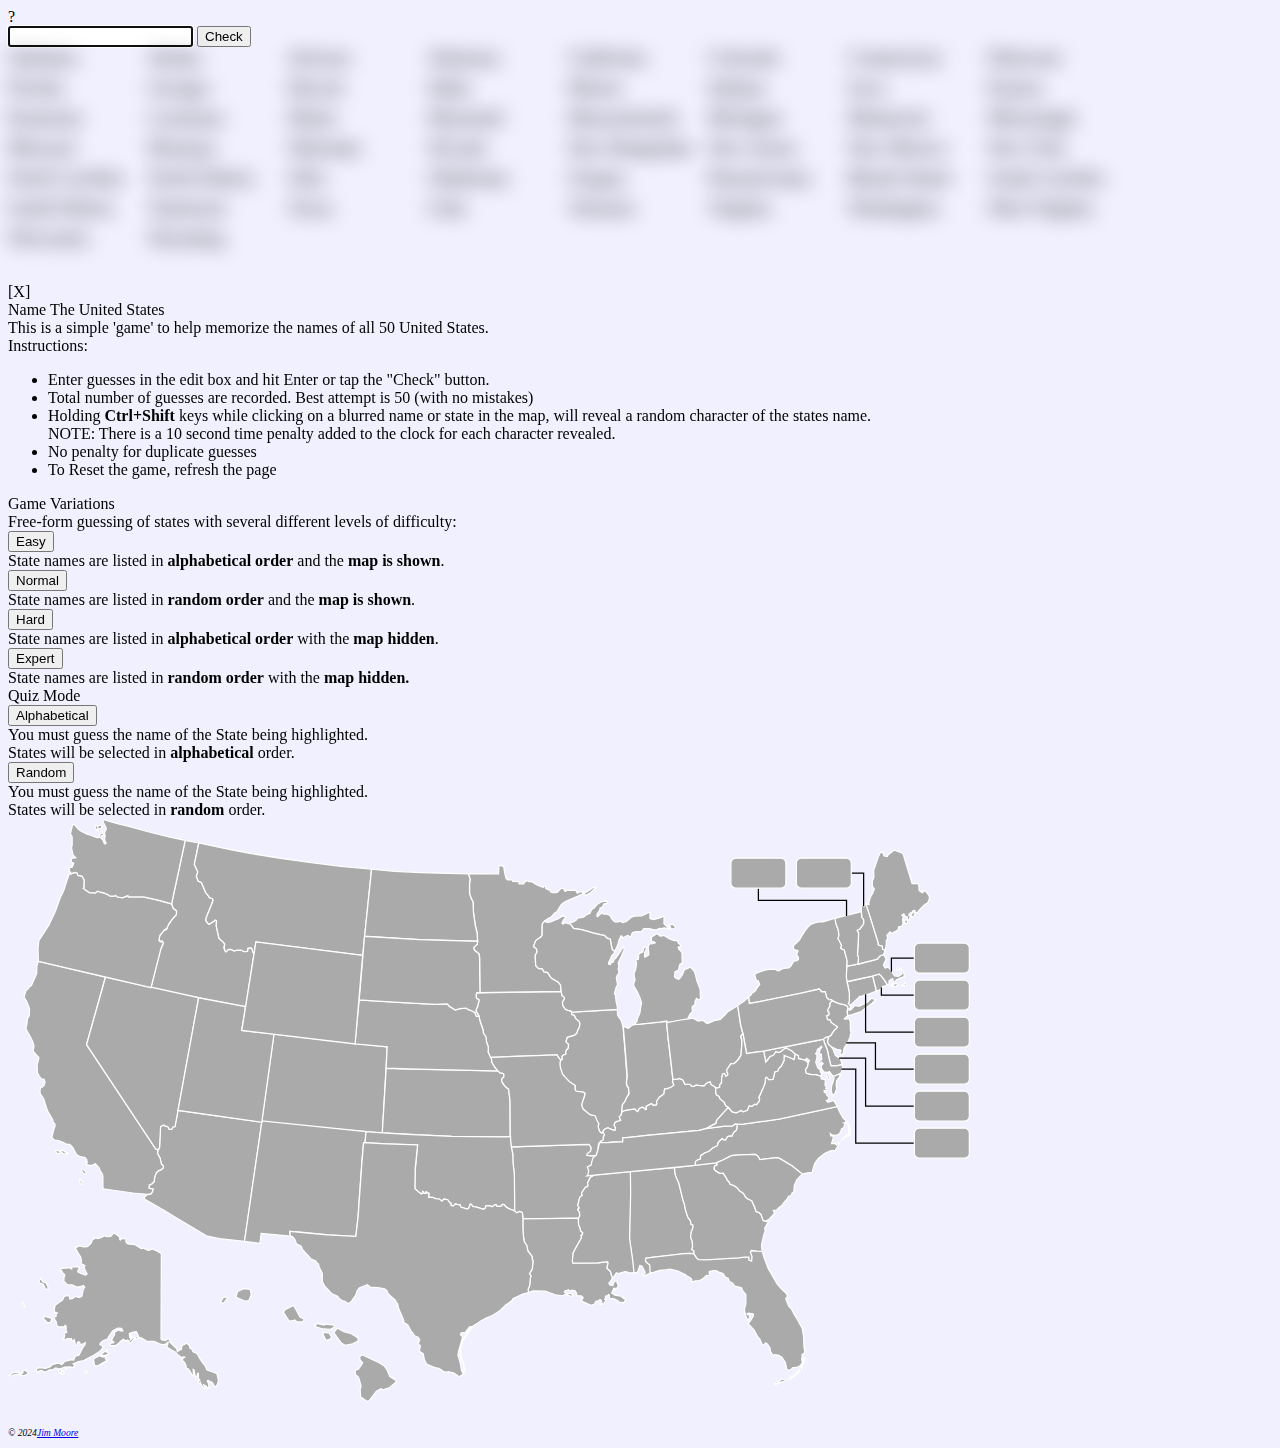
==== NameTheUnitedStates.html @ 7ebf37c1 "Adding Namet the United States game files" ====
<!DOCTYPE html>
<html>
<!--
Name the United States

SUMMARY:
This started as a simple one page game to help me memorize all 50 USA states.

Grew a bit as I explored various SVG interactions and other points of interest,
and other random things I thought up.

DESCRIPTION:
I initially created this because I wanted to memorize all 50 states and I'd
always get stuck on the last handful for some reason.  First version just had
the names listed and blurred and unblurred as guesses were entered.

Because the states were initially shown blurred out and in alphabetical
order, it actually provided a hint for unguessed states.  I think this kept the
actual 'memorization' less effective. Early on, it was challenging, but as my
memorization of the states got better, it became too much of a hint, so I ended
up adding a "shuffle_states" param to increase the difficulty.

Later I added the SVG map and various other 'features' that turned it into a
bit more of a 'game', and ultimately added Quiz Mode.

Even though one just has to simply view the source to learn of some intentional
ways to cheat, most of these I added to aid early on development.

If you leverage one of the cheats or some other mechanism to avoid actually
memorizing the states, remember kids, you are only cheating yourself :o)

It started out simple but feature creep set in as I had fun adding the various
enhancements, effects and learning other things along the way.


Details about URL params

["shuffle_states" search term in URL]
Adding "shuffle_states" to the URL and loading the page will
shuffle the state object array. Shuffling the array causes the grid of state
names to be ordered randomly. This increases the difficulty a bit if you've been
relying on the alphabetical listing to give hints for missing states as you
play.

["debug" search term in URL]
Adding "debug" to the URL will cause debug.js to be included
and various debug elements and debug/test functionality will be added. This was
most useful during initial design/implementation.

["hide_map" search term in URL]
Adding "hide_map" to the URI, the page will be loaded with
the map hidden.  This + shuffling the states is the highest difficulty.

["quiz_mode=<quiz_type>" search term in URL]
Adding "quiz_mode" to the URL, starts the game in Quiz Mode, where the target
state is shown popped out of the map and with a "marching ants" type of
highlight.  You must guess that states name.  The quiz takes you through all 50
states. If <quiz_type>="random", the order of the states are picked at random.
If <quiz_type>="alphabetical" (or no type provided), the states are picked in
alphabetical order.

Example URL with params:
    NameTheUnitedStates.html?shuffle_states&hide_map&debug

...and yes, you _could_ have "shuffle_states&hide_map&quiz_mode".  This is a
secret hidden "insane" difficulty level.  Give it a try! :o)


Debug Mode:
Some buttons and a textarea are added below the map.
["Show All" button] In "Debug" mode, clicking this button will show all state
names, color the states, and show the abbreviations.

["Solve Map" Button]
Jumps to the solved state, showing entire map with abbreviations and list of
states unblurred (and the animation).

["Reset Map" button]
Gets the map back into initial state; unsolved, abbreviations hidden.

["Test Button"] In "Debug" mode, clicking this button runs whatever
test/experiment code executed by the doTest() function. This changed over time
as the page was being developed.  Click it and see what happens! :o)

Also, in debug mode:
Clicking on a state shows the state name and the abbreviation in the output
textarea. Ex.  "Washington (WA)", "Oregon (OR)", etc. and also include which
element the click event fired from.
Ctrl+Clicking a state, will show it in the "popout" mode.

NOTE:  Credit for the initial source of the map is given in a comment block
above the SVG element near the bottom of this source, and has been modified
for usage in this 'game', it has a license separate from the one I use for
this game.
-->
<head>

<link href="NameTheUnitedStates.css" rel="stylesheet"/>
<link href="Help-Styling.css"  rel="stylesheet"/>

<script src="NameTheUnitedStates.js"></script>
<script src="StateObject.js"></script>
<script src="help.js"></script>

</head>
<body>
<div id="questionMark" title="Show instructions (Ctrl+?)" class="get-help">?</div>
<input id="txtStateNameEntry" size="20" autofocus>
<button id="btnCheck" onclick="doCheck();">Check</button>
<span id="currentInfo" class="display-hidden"><span id="progress"></span><span id="elapsed_time"></span></span>
<div id="idStateNamesRootTop">
    <div id="stateNameContainer" class="state-name-container"></div>
</div>
<p></p>

<!--
The following element tree is the Help dialog.
Initially hidden, it its shown when the user clicks the (?) button or types
Ctrl+"?".
-->
<div id="blurredBackroundOverlay" class="blur-background-overlay">&nbsp;</div>
<div id="instructionsPopup" class="instruction-popup instructions-hidden">
    <div class="instruction-popup-content-container">
        <div id="popupCloseButton" title="Esc key to close instructions"
        class="popup-close-x">[X]</div>
        <div class="game-title">Name The United States</div>
        <div class="game-description">
        This is a simple 'game' to help memorize the names of all 50 United States.
        </div>
        <div class="instructions-list-title">Instructions:</div>
        <div class="instructions-unordered-list-container">
            <ul class="instructions-unordered-list">
                <li class="instructions-unordered-list-item">
                    Enter guesses in the edit box and hit Enter or tap the
                    "Check" button.
                </li>
                <li class="instructions-unordered-list-item">
                    Total number of guesses are recorded. Best attempt is 50
                    (with no mistakes)</li>
                <li class="instructions-unordered-list-item">
                    Holding <b>Ctrl+Shift</b> keys while clicking on a blurred name or
                    state in the map, will reveal a random character of the
                    states name.<br>NOTE: There is a <span id="cheatPenaltyText" class="cheat-penalty-text"></span> time penalty added to the
                    clock for each character revealed.
                </li>
                <li class="instructions-unordered-list-item">
                    No penalty for duplicate guesses
                </li>
                <li class="instructions-unordered-list-item">
                    To Reset the game, refresh the page
                </li>
            </ul>
        </div>
        <div class="instructions-game-variations-title">
        Game Variations
        </div>
        <div class="instructions-game-variations-description">
        Free-form guessing of states with several different levels of difficulty:<br>
        </div>
        <div class="game-variation-ordered-list-container">

            <div><button id="btnSkillLevel_Easy" class="button-skill-level"
            onclick="playLevel(PlayLevel.LEVEL_EASY);">Easy</button></div>
            <div class="instructions-game-variations-button-description">
            State names are listed in <b>alphabetical order</b> and the <b>map
            is shown</b>.
            </div>

            <div><button id="btnSkillLevel_Normal" class="button-skill-level"
            onclick="playLevel(PlayLevel.LEVEL_NORMAL);">Normal</button></div>
            <div class="instructions-game-variations-button-description">
            State names are listed in <b>random order</b> and the <b>map is
            shown</b>.
            </div>

            <div><button id="btnSkillLevel_Hard" class="button-skill-level"
            onclick="playLevel(PlayLevel.LEVEL_HARD);">Hard</button></div>
            <div class="instructions-game-variations-button-description">
            State names are listed in <b>alphabetical order</b> with the <b>map
            hidden</b>.
            </div>

            <div><button id="btnSkillLevel_Expert" class="button-skill-level"
            onclick="playLevel(PlayLevel.LEVEL_EXPERT);">Expert</button></div>
            <div class="instructions-game-variations-button-description">
            State names are listed in <b>random order</b> with the <b>map
            hidden.</b>
            </div>
        </div>
        <div class="instructions-game-variations-title">
        Quiz Mode
        </div>
        <div class="game-variation-ordered-list-container">
            <div><button id="btnQuizMode_Alpha" class="button-quiz-mode"
                onclick="loadInQuizMode('alphabetical');">Alphabetical</button>
            </div>
            <div class="instructions-quiz-type-button-description">
            You must guess the name of the State being highlighted.<br>States will
            be selected in <b>alphabetical</b> order.
            </div>
            <div><button id="btnQuizMode_Random" class="button-quiz-mode"
                onclick="loadInQuizMode('random');">Random</button>
            </div>
            <div class="instructions-quiz-type-button-description">
            You must guess the name of the State being highlighted.<br> States will
            be selected in <b>random</b> order.
            </div>
        </div>
    </div>
</div>

<!--
Map Attribution:

This modified version of the SVG United States Map, "US State Map with
modifications to support guessing game", is adapted from
"File:Blank US Map With Labels.svg" by Hedgefighter, used under CC BY-SA 3.0.
This version is licensed under CC BY-SA 4.0 by Jim Moore

[CC_BY-SA_3.0: https://creativecommons.org/licenses/by-sa/3.0/legalcode.en]
[CC BY-SA 4.0: https://creativecommons.org/licenses/by-sa/4.0/legalcode.en]

Plain text copies of those licenses found in same location as this file, as
CC_BY-SA_3.0.txt and CC_BY-SA_4.0.txt


The SVG Map was originally from:
https://commons.wikimedia.org/wiki/File:Blank_US_Map_With_Labels.svg

[Summary from that wikimedia page]
Description:
English: Map of the United States with states labeled by their abbreviations.
Based off of this image: http://commons.wikimedia.org/wiki/File:Blank_US_Map.svg
Date: 5 June 2011
Source: Own work
Author: Hedgefighter


[My modifications to the original SVG include the following...]
For this game, I modified the map SVG in numerous ways:
- IDs added to several element types, to make it easier to work with in code.
- Changed colors of the lines for the smaller state fly-outs to see better.
- Removed a lot of the inkscape and sodipidi left-overs.
- Removed a lot of the other goo left over from whatever editing program(s)
  were originally used to create/edit the original file.
- Removed DC because it's not an actual state :o)
- Moved the styles for the various elements to CSS rules. This enables various
  changes to be made during the game (ex. Applying/removing "Win" animation).
- Combined the 2 separate paths for Michigan into one path, so that it can be
  addressed as a single entity via script rather than special casing.
- Also removed the one-off translate(-5.75 -6.90625) for Michigan by simply
  applying those values to the starting "m" command:
    "m x,y" (581.61931 - 5.75, 82.059006 - 6.90625)
  to become:
    "m 575.86931,75.152756" This cleared up a bug in the popout routine, which
    did not account for the extra <g>, and could then be removed altogether.
- Added a filter section to define glow/shadowing used as part of the visuals.
- Removed extra <g> wrappers that weren't doing anything and were getting in
  the way of some processing.
- Shuffled the elements around, so they would all be in alphabetical order
  based on their IDs, which in turn, have the state abbreviation as their
  suffixes. Ex. "path_WA".
- Misc. commenting, to help identify sections of elements.

Note: This is my first significant work with SVG, so there may be some crumpled parts.
-->
<svg viewbox="0 0 961.84375 582.625" id="united-states-svg">
    <defs>
        <filter id="stateGlow" width="120%" height="120%">
            <feGaussianBlur in="SourceAlpha" stdDeviation="4" result="blur"></feGaussianBlur>
            <feOffset dx="12" dy="12"></feOffset>
            <feComposite in2="SourceAlpha" operator="arithmetic" k2="-1" k3="1" result="shadow_diff"></feComposite>

            <feFlood flood-color="#00A000"   flood-opacity="0.82"></feFlood>
            <feComposite in2="shadow_diff"   operator="in"></feComposite>
            <feComposite in2="SourceGraphic" operator="over" result="upper_filter"></feComposite>

            <feGaussianBlur in="upper_filter" stdDeviation="3" result="blur2"></feGaussianBlur>
            <feOffset dy="-12" dx="-12"></feOffset>
            <feComposite in2="upper_filter" operator="arithmetic" k2="-1" k3="1" result="shadow_diff"></feComposite>

            <feFlood flood-color="#00A000"   flood-opacity="0.46"></feFlood>
            <feComposite  in2="shadow_diff"  operator="in"></feComposite>
            <feComposite  in2="upper_filter" operator="over"></feComposite>

            <feDropShadow dx="6" dy="6"      stdDeviation="0.2" result="drop_shadow" />
            <feComposite  in2="upper_filter" operator="in"></feComposite>
            <feComposite  in2="drop_shadow"  operator="over"></feComposite>
        </filter>
    </defs>

    <!-- These paths define all the state shapes-->
    <path class="svg-state-path-default" id="path_AK" d="m 153.32671,434.76877 -0.32332,85.35713 1.6166,0.96996 3.07157,0.16166 1.45494,-1.13162 2.58658,0 0.16167,2.9099 6.95143,6.78977 0.48499,2.58658 3.39488,-1.93994 0.64665,-0.16166 0.32332,-3.07156 1.45494,-1.61661 1.13164,-0.16166 1.93993,-1.45496 3.07156,2.1016 0.64665,2.90991 1.93993,1.13162 1.13163,2.42492 3.87988,1.77827 3.39488,5.98147 2.74823,3.87986 2.26326,2.74825 1.45496,3.7182 5.01149,1.77828 5.17317,2.10159 0.96996,4.36486 0.48498,3.07156 -0.96996,3.39489 -1.77828,2.26325 -1.61661,-0.8083 -1.45495,-3.07157 -2.74824,-1.45494 -1.77827,-1.13164 -0.80831,0.80831 1.45495,2.74825 0.16166,3.7182 -1.13163,0.48498 -1.93993,-1.93993 -2.10159,-1.29329 0.48498,1.61661 1.29328,1.77828 -0.8083,0.8083 c 0,0 -0.8083,-0.32332 -1.29328,-0.96997 -0.485,-0.64664 -2.1016,-3.39488 -2.1016,-3.39488 l -0.96997,-2.26326 c 0,0 -0.32332,1.29329 -0.96997,0.96996 -0.64665,-0.32332 -1.29329,-1.45494 -1.29329,-1.45494 l 1.77827,-1.93994 -1.45495,-1.45495 0,-5.0115 -0.8083,0 -0.8083,3.39488 -1.13164,0.485 -0.96996,-3.71822 -0.64665,-3.71821 -0.80831,-0.48498 0.32333,5.65815 0,1.13162 -1.45496,-1.29328 -3.55654,-5.98147 -2.1016,-0.48498 -0.64664,-3.71821 -1.61661,-2.9099 -1.61662,-1.13164 0,-2.26325 2.1016,-1.29329 -0.48498,-0.32332 -2.58658,0.64664 -3.39489,-2.42491 -2.58658,-2.90991 -4.84983,-2.58658 -4.04154,-2.58658 1.2933,-3.23322 0,-1.61661 -1.77828,1.61661 -2.9099,1.13163 -3.71821,-1.13163 -5.65815,-2.42491 -5.49647,0 -0.64664,0.48498 -6.46645,-3.87988 -2.1016,-0.32332 -2.74824,-5.8198 -3.55655,0.32332 -3.55655,1.45495 0.48499,4.52652 1.13162,-2.9099 0.96998,0.32332 -1.45496,4.36485 3.23322,-2.74824 0.64665,1.61661 -3.87987,4.36485 -1.29329,-0.32332 -0.48498,-1.93994 -1.29329,-0.8083 -1.29329,1.13163 -2.74824,-1.77827 -3.07157,2.1016 -1.77826,2.10159 -3.39489,2.1016 -4.68818,-0.16167 -0.48498,-2.10159 3.7182,-0.64665 0,-1.29328 -2.26326,-0.64666 0.96998,-2.42491 2.26325,-3.87987 0,-1.77827 0.16166,-0.80831 4.36486,-2.26326 0.96996,1.29329 2.74825,0 -1.29329,-2.58657 -3.71822,-0.32333 -5.01149,2.74824 -2.42492,3.39488 -1.77827,2.58659 -1.13163,2.26326 -4.20319,1.45494 -3.07157,2.58658 -0.323321,1.61662 2.263257,0.96997 0.808314,2.10158 -2.74825,3.23323 -6.466439,4.2032 -7.759747,4.20319 -2.101597,1.13162 -5.334818,1.13164 -5.334826,2.26325 1.778275,1.29329 -1.454954,1.45495 -0.484982,1.13163 -2.748238,-0.96997 -3.23322,0.16166 -0.808312,2.26326 -0.969963,0 0.323321,-2.42492 -3.556551,1.2933 -2.909899,0.96996 -3.394886,-1.29329 -2.909901,1.93993 -3.233224,0 -2.101597,1.2933 -1.616612,0.8083 -2.101595,-0.32332 -2.58658,-1.13163 -2.263257,0.64665 -0.969967,0.96996 -1.616613,-1.13162 0,-1.93994 3.071564,-1.29329 6.304787,0.64665 4.364853,-1.61662 2.101596,-2.10159 2.909902,-0.64665 1.778273,-0.80831 2.748241,0.16166 1.616612,1.2933 0.969963,-0.32332 2.263257,-2.74824 3.07157,-0.96998 3.39488,-0.64664 1.293294,-0.32332 0.646642,0.48498 0.808312,0 1.293284,-3.71821 4.041533,-1.45494 1.939936,-3.71821 2.263259,-4.52652 1.616615,-1.45495 0.323321,-2.58658 -1.616615,1.29329 -3.394893,0.64665 -0.646642,-2.42492 -1.293284,-0.32332 -0.969973,0.96996 -0.16166,2.90991 -1.454955,-0.16167 -1.454944,-5.8198 -1.293294,1.29328 -1.131624,-0.48498 -0.32332,-1.93993 -4.041533,0.16166 -2.101596,1.13163 -2.586578,-0.32332 1.454944,-1.45495 0.484981,-2.58658 -0.646641,-1.93994 1.454954,-0.96996 1.293284,-0.16166 -0.646642,-1.77828 0,-4.36485 -0.969963,-0.96997 -0.808312,1.45495 -6.143123,0 -1.454951,-1.29329 -0.646645,-3.87986 -2.101596,-3.55656 0,-0.96996 2.101596,-0.80831 0.161661,-2.1016 1.131628,-1.13162 -0.808305,-0.48498 -1.29329,0.48498 -1.131628,-2.74824 0.969967,-5.01151 4.526514,-3.23321 2.586575,-1.61662 1.939936,-3.7182 2.748249,-1.2933 2.586578,1.13164 0.323321,2.42492 2.424917,-0.32334 3.23322,-2.42491 1.616615,0.64665 0.969962,0.64664 1.616615,0 2.263259,-1.29329 0.808313,-4.36486 c 0,0 0.323321,-2.90989 0.969963,-3.39488 0.646642,-0.48498 0.969963,-0.96996 0.969963,-0.96996 l -1.131623,-1.93994 -2.58658,0.80831 -3.23323,0.8083 -1.939936,-0.48498 -3.556541,-1.77828 -5.011495,-0.16166 -3.556551,-3.7182 0.484981,-3.87987 0.646652,-2.42492 -2.101596,-1.77827 -1.939938,-3.71822 0.484983,-0.8083 6.789771,-0.48498 2.101596,0 0.969963,0.96996 0.646652,0 -0.16166,-1.61661 3.879862,-0.64664 2.586577,0.32332 1.454955,1.13163 -1.454955,2.1016 -0.484981,1.45494 2.748249,1.61662 5.011497,1.77827 1.778276,-0.96996 -2.263257,-4.36485 -0.969974,-3.23323 0.969974,-0.80831 -3.394891,-1.93993 -0.484983,-1.13164 0.484983,-1.6166 -0.808304,-3.87987 -2.909909,-4.68818 -2.424918,-4.20319 2.909909,-1.93994 3.233222,0 1.778276,0.64665 4.203192,-0.16166 3.718205,-3.55654 1.131633,-3.07157 3.718212,-2.42492 1.616604,0.96997 2.748239,-0.64665 3.718209,-2.1016 1.13164,-0.16166 0.96996,0.80832 4.52651,-0.16167 2.74824,-3.07156 1.13163,0 3.55655,2.42491 1.93993,2.1016 -0.48498,1.13163 0.64664,1.13163 1.61662,-1.61661 3.87987,0.32332 0.32332,3.7182 1.93994,1.45496 7.11309,0.64664 6.30479,4.20319 1.45494,-0.96996 5.17317,2.58658 2.10159,-0.64664 1.93994,-0.80832 4.84983,1.93994 4.36486,2.9099 z m -115.102797,28.93736 2.101596,5.33482 -0.161662,0.96997 -2.909902,-0.32333 -1.778273,-4.04153 -1.778273,-1.45494 -2.424919,0 -0.16166,-2.58659 1.778273,-2.42492 1.131629,2.42492 1.45495,1.45495 2.748241,0.64665 z m -2.58658,33.46387 3.718209,0.80831 3.718207,0.96996 0.808307,0.96998 -1.616612,3.7182 -3.071564,-0.16166 -3.394885,-3.55654 -0.161662,-2.74825 z m -20.692636,-14.06452 1.13163,2.58657 1.131628,1.61662 -1.131628,0.8083 -2.101597,-3.07156 0,-1.93993 0.969967,0 z m -13.7412027,73.07087 3.3948857,-2.26326 3.394885,-0.96997 2.58658,0.32332 0.484983,1.61661 1.939935,0.48499 1.939934,-1.93993 -0.323322,-1.61661 2.748241,-0.64665 2.909902,2.58658 -1.131629,1.77827 -4.364852,1.13163 -2.748242,-0.48498 -3.718207,-1.13163 -4.3648533,1.45495 -1.616612,0.32332 -1.1316284,-0.64664 z m 48.9833487,-4.52651 1.616612,1.93993 2.101593,-1.61661 -1.454948,-1.2933 -2.263257,0.96998 z m 2.909902,3.07155 1.131624,-2.26325 2.101597,0.32332 -0.808303,1.93993 -2.424918,0 z m 23.602535,-1.93993 1.454954,1.77827 0.969974,-1.13162 -0.808313,-1.93994 -1.616615,1.29329 z m 8.72971,-12.44791 1.131633,5.8198 2.909899,0.80831 5.011498,-2.90991 4.36485,-2.58658 -1.6166,-2.42491 0.48498,-2.42492 -2.1016,1.29329 -2.909898,-0.80831 1.616608,-1.13162 1.93993,0.8083 3.87987,-1.77828 0.48499,-1.45494 -2.42492,-0.80831 0.8083,-1.93994 -2.74824,1.93994 -4.688172,3.55655 -4.849834,2.9099 -1.293294,1.13163 z m 42.35524,-19.88433 2.42492,-1.45495 -0.96997,-1.77828 -1.77827,0.96997 0.32332,2.26326 z"></path>
    <path class="svg-state-path-default" id="path_AL" d="m 625.55647,453.50947 -1.4906,-14.3215 -2.74824,-18.75264 0.16166,-14.06449 0.8083,-31.03885 -0.16166,-16.65106 0.16509,-6.41906 44.48448,-3.61945 -0.1478,2.18242 0.16166,2.1016 0.64665,3.39487 3.39488,7.92137 2.4249,9.86131 1.45495,6.14311 1.6166,4.84982 1.45496,6.95141 2.10158,6.30476 2.58657,3.39489 0.48498,3.39486 1.93994,0.80831 0.16166,2.10159 -1.77828,4.84982 -0.48498,3.23322 -0.16166,1.93992 1.61662,4.36485 0.32332,5.33479 -0.80832,2.42492 0.64666,0.8083 1.45494,0.8083 0.32814,2.88882 -5.59766,-0.35355 -6.78975,0.64665 -25.5424,2.90988 -10.41156,1.40677 -0.22138,2.8774 1.77827,1.77827 2.58657,1.93992 0.58086,7.93544 -5.54206,2.5729 -2.74822,-0.32332 2.74822,-1.93993 0,-0.96996 -3.07154,-5.98144 -2.26325,-0.64664 -1.45495,4.36483 -1.29328,2.74823 -0.64664,-0.16166 -2.74823,0 z"></path>
    <path class="svg-state-path-default" id="path_AR" d="m 588.07477,336.14671 -3.97988,0.7167 -5.11215,-0.63403 0.4207,-1.60207 2.97975,-2.56669 0.94338,-3.65625 -1.82898,-2.9721 -78.41757,2.51485 1.60036,6.85869 -1e-5,8.23042 1.37175,10.97399 0.22862,37.83693 2.28623,1.94329 2.97209,-1.37173 2.74348,1.14311 0.68034,6.5733 55.62126,-1.1406 1.14563,-2.09037 -0.28662,-3.54951 -1.82563,-2.9721 1.59869,-1.48521 -1.59869,-2.5115 0.6842,-2.50983 1.36839,-5.60543 2.51819,-2.06263 -0.68587,-2.28456 3.65797,-5.37179 2.74347,-1.36839 -0.11348,-1.49358 -0.34544,-1.82564 2.85695,-5.59873 2.40304,-1.25659 0.38413,-3.42763 1.77067,-1.2417 -3.14352,-0.48427 -1.34146,-4.01044 2.80408,-2.37671 0.55026,-2.0192 1.27948,-4.04661 1.06619,-3.25539 z"></path>
    <path class="svg-state-path-default" id="path_AZ" d="m 139.1612,375.72284 -2.62701,2.15833 -0.32332,1.45495 0.48498,0.96996 18.91427,10.66959 12.12454,7.59804 14.7111,8.56801 16.81269,10.02295 12.2862,2.42491 24.95116,2.70491 17.25561,-119.12707 -83.73563,-11.91725 -3.09239,16.41246 -1.60629,0.0153 -1.71467,2.62916 -2.51485,-0.11432 -1.25742,-2.74347 -2.74347,-0.34293 -0.9145,-1.14311 -0.91448,0 -0.9145,0.57156 -1.94329,1.0288 -0.1143,6.97298 -0.22864,1.71467 -0.57154,12.57424 -1.48605,2.17191 -0.57156,3.31503 2.74347,4.91539 1.25742,5.82988 0.80019,1.0288 1.0288,0.57156 -0.11432,2.28622 -1.60035,1.37173 -3.42934,1.71467 -1.94329,1.9433 -1.48605,3.65795 -0.57156,4.91539 -2.85778,2.74347 -2.0576,0.68587 0.13569,0.82988 -0.45725,1.71467 0.45725,0.80018 3.65796,0.57154 -0.57156,2.74348 -1.48605,2.17191 -3.77227,0.91449 z"></path>
    <path class="svg-state-path-default" id="path_CA" d="m 138.94443,375.29188 3.94008,-0.48862 1.48604,-2.01144 0.54454,-2.94109 -3.55152,-0.59012 -0.51417,-0.66822 0.4775,-2.03231 -0.15928,-0.58967 1.92257,-0.61959 3.04278,-2.83268 0.58156,-4.9951 1.3799,-3.40211 1.94329,-2.16626 3.51887,-1.58967 1.65439,-1.60483 0.0687,-2.10884 -0.99333,-0.58001 -1.02315,-1.07273 -1.15522,-5.84845 -2.6852,-4.83009 0.56581,-3.505 -2.41958,-1.02931 -69.061322,-104.1784 18.902112,-67.60149 -67.079863,-15.69796 -1.506896,4.73324 -0.161661,7.43638 -5.173135,11.80121 -3.071548,2.58657 -0.323321,1.13162 -1.778266,0.80831 -1.454944,4.20317 -0.808302,3.23321 2.748228,4.20317 1.616605,4.20317 1.131623,3.55653 -0.323321,6.46642 -1.778265,3.07155 -0.646642,5.81978 -0.969963,3.71819 1.778265,3.87985 2.748228,4.52649 2.263247,4.84982 1.293283,4.04151 -0.32332,3.23321 -0.323321,0.48498 0,2.10158 5.658116,6.30476 -0.484981,2.42491 -0.646642,2.26325 -0.646642,1.93992 0.16166,8.24469 2.101586,3.71819 1.939926,2.58656 2.748228,0.48499 0.969963,2.74822 -1.131623,3.55653 -2.101587,1.61661 -1.131623,0 -0.808302,3.87985 0.484981,2.90989 3.23321,4.36483 1.616604,5.3348 1.454944,4.68815 1.293284,3.07155 3.39487,5.81978 1.454944,2.58656 0.484982,2.90989 1.616604,0.96996 0,2.42491 -0.808302,1.93993 -1.778265,7.11306 -0.484982,1.93992 2.424908,2.74823 4.203172,0.48498 4.526493,1.77827 3.879851,2.10158 2.909889,0 2.909888,3.07155 2.586567,4.84982 1.131624,2.26324 3.879851,2.10159 4.849814,0.8083 1.454944,2.10159 0.646642,3.23321 -1.454944,0.64664 0.323321,0.96996 3.233211,0.8083 2.748228,0.16167 3.159889,-1.68685 3.879854,4.20317 0.808302,2.26325 2.586572,4.20317 0.32332,3.23321 0,9.37631 0.48498,1.77826 10.02295,1.45495 19.72257,2.74822 13.84504,1.3497 z m -88.135212,-43.71668 1.293288,1.53578 -0.16166,1.29329 -3.233221,-0.0808 -0.565814,-1.21246 -0.646644,-1.45495 3.314051,-0.0808 z m 1.939932,0 1.212458,-0.64664 3.556543,2.10159 3.07156,1.21245 -0.889136,0.64666 -4.526509,-0.2425 -1.61661,-1.61661 -0.808306,-1.45495 z m 20.692614,19.80348 1.778265,2.34408 0.808313,0.96997 1.535779,0.56581 0.565807,-1.45495 -0.969963,-1.77827 -2.667403,-2.02076 -1.050798,0.16166 0,1.21246 z m -1.454955,8.64886 1.778276,3.15239 1.212458,1.93994 -1.454954,0.24248 -1.293284,-1.21245 c 0,0 -0.727477,-1.45495 -0.727477,-1.85911 0,-0.40414 0,-2.18242 0,-2.18242 l 0.484981,-0.0808 z"></path>
    <path class="svg-state-path-default" id="path_CO" d="m 374.28242,314.05832 4.90324,-86.32496 -113.38856,-12.64396 -12.21382,87.93916 120.69914,11.02976 z"></path>
    <path class="svg-state-path-default" id="path_CT" d="m 868.31831,171.95663 -3.67743,-14.87881 -4.71882,0.92031 -21.22878,4.74309 1.00019,3.22567 1.45495,7.27474 0.17678,8.96692 -1.22002,2.17487 1.92079,1.93234 4.27153,-3.90564 3.55653,-3.23321 1.93992,-2.10159 0.80831,0.64664 2.74822,-1.45494 5.17314,-1.13162 7.79469,-3.17877 z"></path>
    <path class="svg-state-path-default" id="path_DE" d="m 819.8761,221.37285 0.36831,-2.14689 0.37507,-1.69105 -1.623,0.39776 -1.61546,0.46756 -2.20626,1.7643 1.72012,5.04288 2.26326,5.65812 2.10158,9.69965 1.61662,6.30478 5.01148,-0.16166 6.14212,-1.18068 -2.26423,-7.38627 -0.96997,0.48498 -3.55653,-2.4249 -1.77826,-4.68816 -1.93993,-3.55653 -3.14712,-2.87031 -0.86416,-2.09812 0.36636,-1.61546 z" ></path>
    <path class="svg-state-path-default" id="path_FL" d="m 754.0667,432.23655 2.26566,7.3186 3.7297,9.74226 5.33479,9.3763 3.71819,6.30476 4.84982,5.49646 4.04151,3.71819 1.6166,2.90989 -1.13162,1.29328 -0.8083,1.29328 2.90988,7.43639 2.90989,2.90988 2.58657,5.3348 3.55653,5.81978 4.52649,8.24468 1.29329,7.59804 0.48498,11.96288 0.64664,1.77826 -0.32332,3.39487 -2.42491,1.29329 0.32332,1.93992 -0.64664,1.93993 0.32332,2.4249 0.48498,1.93993 -2.74822,3.23321 -3.07155,1.45494 -3.87985,0.16166 -1.45495,1.61661 -2.4249,0.96996 -1.29329,-0.48498 -1.13162,-0.96996 -0.32332,-2.90989 -0.80831,-3.39487 -3.39487,-5.17314 -3.55653,-2.26324 -3.87985,-0.32332 -0.8083,1.29328 -3.07155,-4.36483 -0.64664,-3.55653 -2.58657,-4.04151 -1.77826,-1.13163 -1.61661,2.10159 -1.77826,-0.32332 -2.10159,-5.01148 -2.90989,-3.87985 -2.90989,-5.33479 -2.58656,-3.07155 -3.55653,-3.71819 2.10158,-2.42491 3.23321,-5.49646 -0.16166,-1.6166 -4.52649,-0.96996 -1.61661,0.64664 0.32333,0.64664 2.58656,0.96996 -1.45494,4.5265 -0.8083,0.48498 -1.77827,-4.04151 -1.29328,-4.84982 -0.32332,-2.74823 1.45494,-4.68815 0,-9.53797 -3.07155,-3.71819 -1.29328,-3.07155 -5.17314,-1.29328 -1.93992,-0.64664 -1.61661,-2.58657 -3.39487,-1.61661 -1.13162,-3.39487 -2.74823,-0.96996 -2.42491,-3.71819 -4.20317,-1.45494 -2.90989,-1.45495 -2.58656,0 -4.04152,0.80831 -0.16166,1.93992 0.80831,0.96996 -0.48499,1.13163 -3.07154,-0.16166 -3.71819,3.55653 -3.55654,1.93992 -3.87985,0 -3.23321,1.29329 -0.32332,-2.74823 -1.6166,-1.93993 -2.90989,-1.13162 -1.6166,-1.45495 -8.08303,-3.87985 -7.59804,-1.77826 -4.36483,0.64664 -5.98144,0.48498 -5.98144,2.10159 -3.47924,0.61296 -0.23792,-8.04975 -2.58657,-1.93992 -1.77827,-1.77827 0.32332,-3.07156 10.18462,-1.29328 25.5424,-2.90989 6.78975,-0.64664 5.436,0.28027 2.58657,3.87986 1.45494,1.45494 8.09816,0.51522 10.81975,-0.64664 21.51239,-1.29329 5.44572,-0.67437 5.10758,0.20451 0.42683,2.90989 2.233,0.8083 0.23494,-4.63 -1.52822,-4.17295 1.3084,-1.43983 5.55463,0.45475 5.17314,0.32332 z m 12.54541,132.40508 2.42492,-0.64664 1.29328,-0.24249 1.45496,-2.34409 2.34408,-1.61661 1.29329,0.48499 1.69744,0.32332 0.40415,1.05079 -3.4757,1.21246 -4.2032,1.45495 -2.34408,1.21246 -0.88914,-0.88914 z m 13.4987,-5.01149 1.21246,1.0508 2.74824,-2.10159 5.33481,-4.20319 3.7182,-3.87987 2.50575,-6.6281 0.96997,-1.69744 0.16166,-3.39488 -0.72748,0.48498 -0.96996,2.82907 -1.45496,4.60733 -3.23322,5.254 -4.36484,4.20318 -3.39488,1.93993 -2.50575,1.53578 z"></path>
    <path class="svg-state-path-default" id="path_GA" d="m 666.54229,348.64555 0,2.18242 0.16166,2.1016 0.64664,3.39487 3.39488,7.92137 2.42491,9.86131 1.45494,6.14311 1.61661,4.84981 1.45495,6.95141 2.10159,6.30477 2.58657,3.39488 0.48498,3.39487 1.93993,0.8083 0.16166,2.1016 -1.77827,4.84981 -0.48498,3.23322 -0.16166,1.93993 1.61661,4.36484 0.32332,5.3348 -0.80831,2.42491 0.64665,0.80831 1.45495,0.8083 0.2047,3.21809 2.23301,3.34953 2.25044,2.16205 7.92138,0.16166 10.81975,-0.64664 21.51239,-1.29328 5.44572,-0.67437 4.57725,0.0277 0.16166,2.90989 2.58657,0.8083 0.32332,-4.36484 -1.61661,-4.5265 1.13163,-1.6166 5.81978,0.8083 4.97741,0.31778 -0.77542,-6.29879 2.26324,-10.02295 1.45495,-4.20318 -0.48499,-2.58656 3.33441,-6.2443 -0.5103,-1.35168 -1.91341,0.70458 -2.58656,-1.2933 -0.64665,-2.10159 -1.29328,-3.55653 -2.26326,-2.10159 -2.58656,-0.64664 -1.61661,-4.84982 -2.92501,-6.335 -4.20317,-1.93993 -2.1016,-1.93993 -1.29329,-2.58657 -2.10158,-1.93993 -2.26325,-1.29329 -2.26325,-2.90989 -3.07155,-2.26324 -4.52651,-1.77828 -0.48498,-1.45494 -2.42491,-2.90989 -0.48498,-1.45495 -3.39488,-4.97048 -3.51987,0.0992 -3.75491,-2.35614 -1.41828,-1.29328 -0.32332,-1.77827 0.8708,-1.93992 2.22664,-1.11014 -0.63394,-2.09722 -41.86975,4.98893 z"></path>
    <path class="svg-state-path-default" id="path_HI" d="m 212.21006,483.88965 3.00214,-5.50391 3.5025,-0.50034 0.50034,1.25086 -3.25231,4.75339 -3.75267,0 z m 15.76124,-5.7541 9.50677,4.00285 3.25231,-0.50036 2.50179,-6.00426 -1.00072,-5.25374 -6.50464,-0.75054 -6.25445,2.75195 -1.50106,5.7541 z m 47.53385,15.51106 5.75408,8.50605 3.75268,-0.50035 1.75126,-0.75053 2.25159,2.00142 5.7541,-0.25018 1.50108,-2.2516 -4.50323,-2.75195 -3.00212,-5.75411 -3.25232,-5.50391 -9.00641,4.5032 -1.00071,2.75196 z m 31.27226,13.75981 2.00143,-3.00215 7.25516,1.50106 1.00072,-0.75053 9.50675,1.00071 -0.50034,2.00143 -4.00286,2.2516 -6.75481,-0.50036 -8.50605,-2.50176 z m 8.25589,8.00569 3.00216,6.00428 4.75334,-1.75126 0.50038,-2.50178 -2.50177,-3.25232 -5.75411,-0.50034 0,2.00142 z m 10.75765,-1.75125 3.50252,-4.50322 7.25515,3.75268 6.75481,1.75127 6.75481,4.25301 0,3.00214 -5.50391,2.75197 -7.50536,1.50106 -3.75266,-2.2516 -7.50536,-10.25731 z m 25.76837,24.0171 2.50177,-2.00141 5.25376,2.50178 11.75836,5.50393 5.25375,3.25229 2.50176,3.75267 3.00215,6.75481 6.25445,4.00286 -0.50036,2.00144 -6.00427,5.00356 -6.50463,2.25161 -2.2516,-1.00071 -4.7534,2.75194 -3.75266,5.00357 -3.5025,4.5032 -2.75196,-0.25018 -5.50391,-4.00286 -0.50037,-7.00496 1.00071,-3.75269 -2.50177,-8.75623 -3.25233,-2.75197 -0.25017,-4.00286 3.5025,-1.50106 3.2523,-4.75337 0.75056,-1.50106 -2.5018,-2.75198 -0.50034,-3.25232 z"></path>    <path class="svg-state-path-default" id="path_IA" d="m 563.44154,192.67805 0.26438,2.7862 2.22372,0.57726 0.95394,1.22533 0.50001,1.85536 3.79284,3.35865 0.68587,2.3915 -0.67434,3.42447 -1.58231,3.23198 -0.79934,2.74179 -2.17275,1.60204 -1.71551,0.5724 -5.57902,1.8602 -1.39146,3.84869 0.72864,1.37174 1.84051,1.68259 -0.28293,4.03629 -1.76315,1.53786 -0.77141,1.64314 0.12722,2.77632 -1.88631,0.45724 -1.62545,1.10491 -0.27879,1.35263 0.27879,2.11492 -1.55102,1.11607 -2.47053,-3.13328 -1.26257,-2.44987 -65.73582,2.51485 -0.91803,0.16544 -2.0524,-4.51596 -0.22862,-6.63007 -1.60036,-4.11521 -0.68586,-5.25831 -2.28623,-3.65797 -0.91448,-4.80107 -2.74348,-7.54455 -1.14311,-5.37264 -1.37174,-2.17191 -1.60036,-2.74346 1.95398,-4.84383 1.37174,-5.71557 -2.74347,-2.05761 -0.45725,-2.74347 0.9145,-2.51485 1.71467,0 82.654,-1.26948 0.83426,4.18312 2.25218,1.56097 0.25671,1.42309 -2.02954,3.38931 0.19041,3.20552 2.51486,3.7982 2.52679,1.29362 3.07928,0.50305 0.65834,0.83236 z"></path>
    <path class="svg-state-path-default" id="path_ID" d="m 142.72881,169.5777 8.77087,-35.22072 1.37174,-4.22952 2.51484,-5.94418 -1.25742,-2.28623 -2.51486,0.11431 -0.80017,-1.0288 0.45725,-1.14311 0.34292,-3.08641 4.45815,-5.48695 1.82898,-0.45724 1.14311,-1.14311 0.57156,-3.20072 0.91448,-0.68586 3.88659,-5.82988 3.88659,-4.34383 0.22862,-3.772268 -3.42934,-2.629163 -1.53555,-4.400983 13.62491,-63.341691 13.51759,2.528111 -4.40808,21.383013 3.56035,7.485352 -1.58111,4.66084 1.96985,4.641233 3.13822,1.255191 3.83534,9.556588 3.51269,4.437154 0.50725,1.143118 3.34095,1.143118 0.36885,2.097075 -6.97101,17.376092 -0.16518,2.56593 2.63112,3.3217 0.90508,-0.0489 4.91129,-3.0256 0.67742,-1.09497 1.56231,0.65886 -0.27844,5.35372 2.73925,12.58271 3.91783,3.17791 1.68118,2.16545 -0.71661,4.08386 1.06622,2.80741 1.06163,1.09128 2.47929,-2.35142 2.84816,0.0489 2.91925,1.3352 2.78002,-0.68193 3.79426,-0.16048 3.9789,1.60036 2.74348,-0.29676 0.49674,-3.03731 2.93259,-0.76483 1.26017,1.51591 0.44093,2.94496 1.42434,1.21321 -8.386,53.60866 c 0,0 -87.96599,-16.70061 -94.95939,-18.20435 z"></path>
    <path class="svg-state-path-default" id="path_IL" d="m 613.79145,293.43619 0.0312,-3.22971 0.56739,-4.64596 2.33253,-2.91586 1.86665,-4.07576 2.23302,-3.99533 -0.3715,-5.2524 -2.00521,-3.54257 -0.0964,-3.34668 0.69483,-5.26951 -0.82541,-7.17837 -1.06634,-15.77745 -1.29328,-15.01734 -0.92228,-11.6392 -0.27251,-0.92139 -0.8083,-2.58657 -1.29328,-3.71819 -1.61661,-1.77827 -1.45494,-2.58656 -0.23357,-5.48896 -45.79643,2.59825 0.22862,2.37195 2.28623,0.68587 0.91448,1.14311 0.45725,1.82898 3.88658,3.42934 0.68588,2.28623 -0.68588,3.42934 -1.82898,3.65796 -0.68586,2.51484 -2.28623,1.82899 -1.82898,0.68587 -5.25832,1.37173 -0.68587,1.82898 -0.68587,2.05761 0.68587,1.37174 1.82898,1.60036 -0.22862,4.1152 -1.82899,1.60036 -0.68586,1.60036 0,2.74347 -1.82898,0.45724 -1.60036,1.14312 -0.22862,1.37174 0.22862,2.0576 -1.71467,1.31457 -1.0288,2.80064 0.45724,3.65795 2.28623,7.31593 7.31593,7.54455 5.48693,3.65796 -0.22862,4.34383 0.9145,1.37174 6.40143,0.45724 2.74347,1.37174 -0.68586,3.65796 -2.28623,5.94419 -0.68587,3.20072 2.28622,3.88658 6.40144,5.25832 4.57246,0.68587 2.05759,5.0297 2.05761,3.20071 -0.91449,2.97209 1.60036,4.11521 1.82898,2.05761 1.41403,-0.88069 0.90766,-2.07479 2.21308,-1.7472 2.13147,-0.6144 2.60253,1.1798 3.62699,1.3757 1.18895,-0.29823 0.19987,-2.25845 -1.2873,-2.41179 0.30422,-2.37672 1.8384,-1.34745 3.02254,-0.81029 1.2609,-0.45852 -0.61261,-1.38688 -0.79137,-2.35437 1.4326,-0.98096 1.15747,-3.21403 z"></path>
    <path class="svg-state-path-default" id="path_IN" d="m 613.81954,293.06507 0.0653,-2.85858 0.48499,-4.52651 2.26324,-2.90988 1.77828,-3.87987 2.58656,-4.20317 -0.48498,-5.81979 -1.77826,-2.74823 -0.32332,-3.23321 0.8083,-5.49647 -0.48498,-6.95141 -1.2933,-16.00441 -1.29328,-15.35776 -0.97047,-11.72002 3.07106,0.88951 1.45495,0.96996 1.13162,-0.32332 2.10159,-1.93992 2.82957,-1.61699 5.0928,-0.16204 21.98587,-2.26326 5.57573,-0.53316 1.50314,15.95621 4.25135,36.84155 0.59846,5.7716 -0.3715,2.26325 1.22798,1.79537 0.0964,1.37255 -2.52129,1.59951 -3.53943,1.55131 -3.20213,0.55028 -0.59846,4.86693 -4.57469,3.31247 -2.79642,4.01044 0.32332,2.37673 -0.58134,1.5342 -3.32647,0 -1.58553,-1.6166 -2.49331,1.2622 -2.68296,1.50314 0.16167,3.05445 -1.19379,0.25803 -0.46788,-1.01814 -2.16688,-1.50314 -3.25032,1.34148 -1.55131,3.00625 -1.43784,-0.8083 -1.45495,-1.59951 -4.46434,0.48499 -5.59283,0.96996 -2.90989,1.55132 z"></path>
    <path class="svg-state-path-default" id="path_KS" d="m 502.13059,317.47403 -12.61826,0.20443 -46.08909,-0.45723 -44.55748,-2.05763 -24.62974,-1.25741 3.89379,-64.59497 22.08346,0.67517 40.28913,0.8414 44.30124,0.98758 5.09563,0 2.1844,2.1624 2.01766,-0.0214 1.6403,1.01247 -0.0625,3.00923 -1.82898,1.72537 -0.33225,2.23217 1.84308,3.40233 2.95236,3.19506 2.32735,1.61446 1.30077,11.24082 0.18913,36.08573 z"></path>
    <path class="svg-state-path-default" id="path_KY" d="m 720.2444,288.36445 -2.29332,2.40168 -3.57819,3.99404 -4.92455,5.46467 -1.21577,1.71577 -0.0625,2.10158 -4.37986,2.16409 -5.65812,3.39488 -7.23187,1.79885 -51.86789,4.89886 -15.75956,1.77826 -4.6212,0.51271 -3.86835,-0.0277 -0.22695,4.22028 -8.17941,0.14456 -6.95141,0.64664 -7.98748,-0.0602 1.20778,-1.32008 2.49954,-1.54085 0.22863,-3.20073 0.91449,-1.82898 -1.60682,-2.5389 0.80183,-1.90681 2.26326,-1.77826 2.10158,-0.64665 2.74823,1.29329 3.55654,1.29328 1.13163,-0.32332 0.16166,-2.26325 -1.29329,-2.42491 0.32332,-2.26325 1.93993,-1.45494 2.58658,-0.64665 1.6166,-0.64664 -0.8083,-1.77827 -0.64664,-1.93993 1.50662,-0.9958 c 0.003,-0.0371 1.25396,-3.52229 1.23829,-3.65781 l 3.05322,-1.47868 5.31979,-0.96996 4.49404,-0.48498 1.39244,1.62743 1.52827,0.8708 1.59077,-3.10821 3.18708,-1.28262 2.20509,1.48403 0.41056,0.99904 1.17352,-0.26401 -0.16167,-2.95293 3.13087,-1.74919 2.14809,-1.07348 1.52936,1.66081 3.31815,-0.0442 0.58733,-1.57125 -0.36751,-2.26324 2.60053,-3.9985 4.77655,-3.4379 0.70595,-4.83586 2.92502,-0.45591 3.79146,-1.64568 2.44332,-1.70824 -0.19833,-1.56493 -1.14245,-1.45494 0.56582,-2.99491 4.18485,-0.1175 2.29991,-0.7458 3.34739,1.4291 2.05411,4.36484 5.13229,0.0108 2.05101,2.20819 1.61545,-0.1477 2.60169,-1.27817 5.23706,0.57337 2.57492,0.21751 1.68758,-2.05624 2.61795,-1.42588 1.88178,-0.7071 0.64664,2.83663 2.04343,1.05834 2.64276,2.08249 0.11747,5.67324 0.8083,1.57241 2.58972,1.55628 0.77164,2.29451 4.15989,3.43694 1.80531,3.62324 2.45655,1.65852 z"></path>
    <path class="svg-state-path-default" id="path_LA" d="m 602.21706,452.255 -3.28461,-3.16614 1.00991,-5.50023 -0.66135,-0.89308 -9.26167,1.00656 -25.02832,0.45892 -0.68419,-2.39468 0.91281,-8.4557 3.31588,-5.94585 5.03136,-8.69102 -0.57407,-2.39802 1.25659,-0.68085 0.45893,-1.95249 -2.28624,-2.05593 -0.11179,-1.94245 -1.83066,-4.34551 -0.14705,-6.3386 -55.47379,0.92397 0.0286,9.57357 0.68587,9.37353 0.68587,3.88658 2.51485,4.11521 0.91449,5.02971 4.34383,5.48693 0.22862,3.20072 0.68587,0.68587 -0.68587,8.45904 -2.97209,5.02969 1.60036,2.05761 -0.68588,2.51484 -0.68586,7.31593 -1.37174,3.20071 0.12246,3.61645 4.68648,-1.52015 12.11335,0.20701 10.34627,3.55653 6.46642,1.13163 3.71819,-1.45495 3.23321,1.13163 3.23321,0.96996 0.8083,-2.10159 -3.23321,-1.13162 -2.58657,0.48498 -2.74823,-1.6166 c 0,0 0.16167,-1.29329 0.80831,-1.45495 0.64664,-0.16166 3.07155,-0.96996 3.07155,-0.96996 l 1.77826,1.45494 1.77827,-0.96996 3.23321,0.64664 1.45494,2.42491 0.32332,2.26325 4.52649,0.32332 1.77827,1.77826 -0.8083,1.61661 -1.29329,0.8083 1.61661,1.6166 8.40634,3.55653 3.55653,-1.29328 0.96997,-2.42491 2.58656,-0.64664 1.77827,-1.45494 1.29328,0.96996 0.8083,2.90989 -2.26324,0.8083 0.64664,0.64664 3.39487,-1.29328 2.26325,-3.39487 0.8083,-0.48498 -2.10159,-0.32332 0.8083,-1.61661 -0.16166,-1.45494 2.10159,-0.48498 1.13162,-1.29329 0.64664,0.8083 c 0,0 -0.16166,3.07155 0.64665,3.07155 0.8083,0 4.20317,0.64665 4.20317,0.64665 l 4.04151,1.93992 0.96996,1.45495 2.90989,0 1.13163,0.96996 2.26324,-3.07155 0,-1.45495 -1.29328,0 -3.39487,-2.74822 -5.81978,-0.80831 -3.23321,-2.26324 1.13163,-2.74823 2.26324,0.32332 0.16166,-0.64664 -1.77826,-0.96996 0,-0.48499 3.23321,0 1.77826,-3.07154 -1.29328,-1.93993 -0.32332,-2.74823 -1.45495,0.16166 -1.93992,2.10159 -0.64664,2.58657 -3.07155,-0.64665 -0.96997,-1.77826 1.77827,-1.93993 1.90333,-3.4456 -1.0611,-2.41227 -1.16564,-3.98133 z"></path>
    <path class="svg-state-path-default" id="path_MA" d="m 893.87349,166.34769 2.17192,-0.68588 0.45726,-1.71467 1.0288,0.11431 1.0288,2.28624 -1.25742,0.45724 -3.8866,0.11432 0.45724,-0.57156 z m -9.37354,0.80018 2.28622,-2.62917 1.60037,0 1.82899,1.48605 -2.40054,1.0288 -2.17192,1.0288 -1.14312,-0.91448 z m -34.79913,-21.98819 17.64687,-4.64068 2.26326,-0.64664 1.91408,-2.79571 3.73677,-1.66331 2.88924,4.41284 -2.42491,5.17314 -0.32332,1.45494 1.93993,2.58657 1.13162,-0.8083 1.77827,0 2.26324,2.58656 3.87986,5.98144 3.55653,0.48498 2.26324,-0.96996 1.77827,-1.77827 -0.80831,-2.74822 -2.10158,-1.61661 -1.45495,0.8083 -0.96996,-1.29328 0.48498,-0.48498 2.10159,-0.16166 1.77826,0.8083 1.93993,2.42491 0.96996,2.90989 0.32332,2.4249 -4.20317,1.45495 -3.87985,1.93992 -3.87985,4.5265 -1.93993,1.45494 0,-0.96996 2.42491,-1.45495 0.48498,-1.77826 -0.8083,-3.07155 -2.90989,1.45494 -0.8083,1.45495 0.48498,2.26324 -2.06633,1.00043 -2.7472,-4.52713 -3.39488,-4.36484 -2.0705,-1.81247 -6.53327,1.8762 -5.09233,1.05079 -20.67516,4.59221 -0.66776,-4.76785 0.64664,-10.58877 4.28927,-0.88914 6.78975,-1.2933 z"></path>
    <path class="svg-state-path-default" id="path_MD" d="m 834.04175,245.50851 -6.00855,1.20384 -5.1429,0.11746 -1.84356,-6.92233 -1.92481,-9.16932 -2.57262,-6.18845 -1.28838,-4.39833 -7.50602,1.62236 -14.87621,2.82332 -37.45143,7.5509 1.1313,5.01166 0.96996,5.65811 0.32332,-0.32332 2.1016,-2.4249 2.26324,-2.61766 2.42491,-0.61556 1.45496,-1.45495 1.77826,-2.58657 1.29328,0.64665 2.90989,-0.32333 2.58658,-2.10158 2.00689,-1.45327 1.84523,-0.48498 1.64435,1.12995 2.90989,1.45494 1.93992,1.77827 1.21246,1.53578 4.12235,1.69743 0,2.90989 5.49646,1.29329 1.14444,0.54198 1.4119,-2.02832 2.88197,1.97016 -1.27817,2.48193 -0.76527,3.98566 -1.77826,2.58657 0,2.10159 0.64664,1.77827 5.06395,1.35569 4.3111,-0.0617 3.07154,0.96997 2.10159,0.32332 0.96996,-2.10159 -1.45494,-2.10158 0,-1.77827 -2.42491,-2.10159 -2.10158,-5.49645 1.29328,-5.3348 -0.16166,-2.10158 -1.29328,-1.29329 c 0,0 1.45494,-1.6166 1.45494,-2.26324 0,-0.64665 0.48498,-2.10159 0.48498,-2.10159 l 1.93993,-1.29328 1.93992,-1.61661 0.48498,0.96997 -1.45494,1.6166 -1.29328,3.71819 0.32332,1.13162 1.77826,0.32332 0.48498,5.49646 -2.10158,0.96996 0.32332,3.55653 0.48498,-0.16166 1.13162,-1.93992 1.61661,1.77826 -1.61661,1.29329 -0.32332,3.39487 2.58657,3.39487 3.87985,0.48498 1.61661,-0.8083 3.23655,4.18293 1.35835,0.5363 6.65367,-2.79695 2.00758,-4.02387 -0.43596,-4.90798 z m -15.96958,9.02872 1.13162,2.50575 0.16166,1.77827 1.13163,1.8591 c 0,0 0.88914,-0.88914 0.88914,-1.21246 0,-0.32332 -0.72747,-3.07156 -0.72747,-3.07156 l -0.72748,-2.34409 -1.8591,0.48499 z"></path>
    <path class="svg-state-path-default" id="path_ME" d="m 917.08976,71.924469 1.93993,2.101586 2.26325,3.718191 0,1.939926 -2.10159,4.688153 -1.93993,0.646642 -3.39487,3.071549 -4.84981,5.496454 c 0,0 -0.64664,0 -1.29328,0 -0.64664,0 -0.96997,-2.101584 -0.96997,-2.101584 l -1.77826,0.16166 -0.96996,1.454944 -2.42491,1.45495 -0.96996,1.45494 1.6166,1.45494 -0.48498,0.64665 -0.48498,2.74822 -1.93993,-0.16166 0,-1.6166 -0.32332,-1.29329 -1.45494,0.32333 -1.77827,-3.23321 -2.10158,1.29328 1.29328,1.45494 0.32332,1.13163 -0.8083,1.29328 0.32332,3.07155 0.16166,1.6166 -1.6166,2.58657 -2.90989,0.48498 -0.32332,2.90989 -5.3348,3.07155 -1.29328,0.48498 -1.61661,-1.45494 -3.07155,3.55653 0.96997,3.23321 -1.45495,1.29328 -0.16166,4.36483 -1.12328,6.25936 -2.46225,-1.15595 -0.48499,-3.07156 -3.87985,-1.13163 -0.32332,-2.74824 -7.27475,-23.44082 -4.69858,-14.639742 1.42054,-0.118165 1.51379,0.409899 0,-2.586568 1.3083,-4.496456 2.58657,-4.688153 1.45495,-4.041512 -1.93993,-2.424907 0,-5.981437 0.8083,-0.969963 0.80831,-2.748228 -0.16166,-1.454944 -0.16167,-4.849814 1.77827,-4.849814 2.90989,-8.891326 2.10158,-4.203172 1.29329,0 1.29328,0.16166 0,1.131623 1.29329,2.263247 2.74822,0.646642 0.80831,-0.808303 0,-0.969962 4.04151,-2.909889 1.77826,-1.778265 1.45495,0.161661 5.98143,2.424907 1.93993,0.969962 9.05299,29.907187 5.98143,0 0.80831,1.939926 0.16166,4.849814 2.90988,2.263246 0.80831,0 0.16166,-0.484981 -0.48498,-1.131623 2.74822,-0.161661 z m -20.93175,30.147531 1.53578,-1.53578 1.37412,1.0508 0.56581,2.42492 -1.69744,0.88913 -1.77827,-2.82907 z m 6.70893,-5.90062 1.77827,1.8591 c 0,0 1.29329,0.0808 1.29329,-0.2425 0,-0.32332 0.24249,-2.02076 0.24249,-2.02076 l 0.88914,-0.8083 -0.80831,-1.77828 -2.02076,0.72748 -1.37412,2.26326 z"></path>
    <path class="svg-state-path-default" id="path_MI" d="m 575.86931,75.152756 1.82899,-2.057604 2.17192,-0.800181 5.37264,-3.886597 2.28622,-0.571559 0.45726,0.457254 -5.14402,5.14402 -3.31504,1.943289 -2.05761,0.914496 -1.60036,-1.143118 z m 86.17438,32.128184 0.64664,2.50574 3.23322,0.16166 1.29329,-1.21246 c 0,0 -0.0808,-1.45494 -0.40415,-1.61661 -0.32333,-0.16166 -1.61661,-1.8591 -1.61661,-1.8591 l -2.18242,0.24249 -1.61662,0.16166 -0.32332,1.13163 0.96997,0.48499 z m -100.3016,-2.97401 0.71628,-0.5804 2.74823,-0.80831 3.55653,-2.26324 0,-0.96997 0.64665,-0.64664 5.98143,-0.96996 2.42491,-1.93993 4.36483,-2.10158 0.16166,-1.293286 1.93993,-2.909889 1.77826,-0.808302 1.29329,-1.778265 2.26324,-2.263247 4.36484,-2.424907 4.68815,-0.484981 1.13162,1.131623 -0.32332,0.969963 -3.71819,0.969963 -1.45494,3.071549 -2.26325,0.808302 -0.48498,2.424907 -2.42491,3.23321 -0.32332,2.58657 0.8083,0.48498 0.96997,-1.13162 3.55653,-2.90989 1.29328,1.29328 2.26325,0 3.23321,0.96996 1.45494,1.13163 1.45494,3.07155 2.74823,2.74822 3.87985,-0.16166 1.45495,-0.96996 1.6166,1.29328 1.61661,0.48499 1.29328,-0.80831 1.13162,0 1.61661,-0.96996 4.04151,-3.55653 3.39487,-1.13162 6.62808,-0.32332 4.52649,-1.93993 2.58657,-1.29328 1.45495,0.16166 0,5.65811 0.48498,0.32332 2.90988,0.80831 1.93993,-0.48499 6.1431,-1.6166 1.13162,-1.13162 1.45495,0.48498 0,6.9514 3.23321,3.07155 1.29328,0.64664 1.29328,0.96996 -1.29328,0.32332 -0.8083,-0.32332 -3.71819,-0.48498 -2.10159,0.64664 -2.26325,-0.16166 -3.23321,1.45495 -1.77826,0 -5.81978,-1.29329 -5.17313,0.16166 -1.93993,2.58657 -6.9514,0.64664 -2.42491,0.8083 -1.13162,3.07155 -1.29328,1.13163 -0.48498,-0.16166 -1.45495,-1.61661 -4.52649,2.42491 -0.64664,0 -1.13163,-1.61661 -0.8083,0.16166 -1.93992,4.36484 -0.96997,4.04151 -3.18112,7.0008 -1.17676,-1.03427 -1.37174,-1.03132 -1.94078,-10.28802 -3.54448,-1.37005 -2.05258,-2.28623 -12.12036,-2.74348 -2.85527,-1.02964 -8.23042,-2.17274 -7.88999,-1.14312 -3.7193,-5.14569 z m 130.36798,66.02371 -3.23321,-8.24469 -2.26325,-9.05298 -2.4249,-3.23321 -2.58657,-1.77827 -1.6166,1.13163 -3.87986,1.77826 -1.93992,5.01148 -2.74823,3.71819 -1.13162,0.64664 -1.45495,-0.64664 c 0,0 -2.58656,-1.45495 -2.4249,-2.10159 0.16166,-0.64664 0.48498,-5.01147 0.48498,-5.01147 l 3.39487,-1.29329 0.8083,-3.39487 0.64664,-2.58656 2.42491,-1.61661 -0.32332,-10.02295 -1.61661,-2.26324 -1.29328,-0.80831 -0.8083,-2.10158 0.8083,-0.8083 1.6166,0.32332 0.16166,-1.61661 -2.4249,-2.26325 -1.29329,-2.58656 -2.58656,0 -4.5265,-1.45495 -5.49645,-3.39487 -2.74823,0 -0.64664,0.64665 -0.96997,-0.48499 -3.07154,-2.26324 -2.90989,1.77826 -2.90989,2.26325 0.32332,3.55653 0.96996,0.32332 2.10159,0.48498 0.48498,0.8083 -2.58657,0.80831 -2.58656,0.32332 -1.45495,1.77826 -0.32332,2.10159 0.32332,1.6166 0.32332,5.49646 -3.55653,2.10159 -0.64664,-0.16167 0,-4.20317 1.29328,-2.4249 0.64665,-2.42491 -0.80831,-0.8083 -1.93992,0.8083 -0.96997,4.20317 -2.74822,1.13162 -1.77827,1.93993 -0.16166,0.96996 0.64664,0.8083 -0.64664,2.58657 -2.26325,0.48498 0,1.13163 0.80831,2.4249 -1.13163,6.1431 -1.6166,4.04151 0.64664,4.68816 0.48498,1.13162 -0.8083,2.42491 -0.32332,0.8083 -0.32332,2.74823 3.55653,5.98143 2.90989,6.46642 1.45494,4.84982 -0.8083,4.68815 -0.96996,5.98144 -2.42491,5.17313 -0.32332,2.74823 -3.25887,3.08515 4.40861,-0.16205 21.41849,-2.26325 7.27784,-0.98706 0.0964,1.66635 6.85194,-1.21246 10.29808,-1.50313 3.8542,-0.46091 0.13805,-0.58755 0.16166,-1.45494 2.10158,-3.71819 2.00056,-1.73785 -0.22229,-5.05189 1.59699,-1.59699 1.09062,-0.34294 0.22228,-3.55653 1.53577,-3.03112 1.05079,0.60622 0.16166,0.64664 0.80831,0.16166 1.93992,-0.96996 -0.32332,-9.53797 z"></path>
    <path class="svg-state-path-default" id="path_MN" d="m 469.48781,121.91814 -0.45725,-8.45904 -1.82898,-7.31592 -1.82898,-13.488725 -0.45725,-9.830778 -1.82898,-3.429343 -1.60036,-5.029695 0,-10.28802 0.68586,-3.886587 -1.82093,-5.451667 30.13242,0.03527 0.32332,-8.244684 0.64664,-0.161661 2.26325,0.484982 1.93992,0.808302 0.8083,5.496456 1.45495,6.143098 1.6166,1.616605 4.84982,0 0.32332,1.454944 6.30476,0.323321 0,2.101586 4.84981,0 0.32332,-1.293284 1.13162,-1.131623 2.26325,-0.646642 1.29328,0.969963 2.90989,0 3.87985,2.586567 5.3348,2.424907 2.42491,0.484982 0.48498,-0.969963 1.45494,-0.484982 0.48498,2.909889 2.58657,1.293284 0.48498,-0.484982 1.29329,0.161661 0,2.101586 2.58656,0.969963 3.07155,0 1.61661,-0.808303 3.23321,-3.233209 2.58656,-0.484981 0.80831,1.778265 0.48498,1.293283 0.96996,0 0.96996,-0.808302 8.89133,-0.323321 1.77826,3.071549 0.64665,0 0.71361,-1.084279 4.43991,-0.370665 -0.6121,2.279459 -3.93872,1.837125 -9.24578,4.061128 -4.77474,2.006897 -3.07155,2.586568 -2.42491,3.55653 -2.26324,3.879851 -1.77827,0.808305 -4.52649,5.01147 -1.29329,0.16166 -4.32778,2.75712 -2.46288,3.20511 -0.22862,3.19139 0.0944,8.04335 -1.37604,1.68875 -5.08154,3.75997 -2.23008,5.98241 2.87175,2.23371 0.67989,3.22698 -1.85524,3.23893 0.17079,3.74802 0.36886,6.7304 3.02825,3.00199 3.329,0 1.89111,3.1326 3.37917,0.50327 3.85916,5.67147 7.08729,4.11675 2.14315,2.87512 0.67115,6.43951 -81.2115,1.14479 -0.33792,-35.67685 -0.45724,-2.97209 -4.11521,-3.42934 -1.14312,-1.82898 0,-1.60037 2.0576,-1.60035 1.37174,-1.37174 0.22863,-3.20072 z"></path>
    <path class="svg-state-path-default" id="path_MO" d="m 552.69022,241.20691 -2.51987,-3.08725 -1.14312,-2.28623 -64.35723,2.40054 -2.28626,0.11431 1.25743,2.51485 -0.22862,2.28622 2.51484,3.88659 3.0864,4.11521 3.08641,2.74347 2.16123,0.22862 1.49673,0.9145 0,2.97209 -1.82897,1.60036 -0.45726,2.28622 2.05761,3.42935 2.51486,2.97209 2.51484,1.82898 1.37173,11.65975 0.31414,36.07221 0.22862,4.68675 0.45724,5.38351 22.43299,-0.86682 23.20603,-0.68587 20.80466,-0.80101 11.65474,-0.2303 2.1694,3.426 -0.68419,3.3075 -3.08725,2.40304 -0.57239,1.83734 5.37849,0.45726 3.89496,-0.68588 1.71718,-5.49363 0.65142,-5.85679 2.09803,-2.55516 2.59603,-1.48689 0.0514,-3.05024 1.01602,-1.93648 -1.69423,-2.54377 -1.33093,0.98426 -1.99262,-2.22724 -1.28503,-4.759 0.80101,-2.5182 -1.94413,-3.42766 -1.83064,-4.5758 -4.79941,-0.79934 -6.9688,-5.59875 -1.71886,-4.11353 0.79935,-3.20072 2.05927,-6.05767 0.45892,-2.86363 -1.94914,-1.03131 -6.85534,-0.79767 -1.02797,-1.71216 -0.1118,-4.23036 -5.48694,-3.43101 -6.97551,-7.7715 -2.28622,-7.31593 -0.23029,-4.22532 0.80101,-2.2879 z"></path>
    <path class="svg-state-path-default" id="path_MS" d="m 625.80882,452.43833 -0.25426,1.25615 -5.17314,0 -1.45494,-0.8083 -2.10159,-0.32332 -6.78974,1.93992 -1.77826,-0.8083 -2.58657,4.20317 -1.10254,0.77802 -1.12383,-2.48798 -1.14312,-3.88659 -3.42933,-3.20071 1.1431,-5.54455 -0.68586,-0.91449 -1.82898,0.22862 -7.91792,0.87337 -24.5465,0.37337 -0.76974,-2.22536 0.87337,-8.3768 3.11684,-5.67281 5.22707,-9.1449 -0.44574,-2.4326 1.23686,-0.65625 0.43587,-1.91947 -2.31748,-2.07898 -0.11512,-2.14148 -1.83572,-4.12109 -0.109,-5.96277 1.32753,-2.48097 -0.2233,-3.41575 -1.76949,-3.08259 1.52642,-1.48221 -1.57061,-2.49954 0.45725,-1.65221 1.5774,-6.52637 2.48595,-2.03635 -0.64167,-2.36697 3.65797,-5.30253 2.83186,-1.35642 -0.22097,-1.67516 -0.28813,-1.6811 2.87606,-5.56767 2.34572,-1.23151 0.15163,-0.89301 37.34348,-3.88117 0.18486,6.28333 0.16166,16.65106 -0.8083,31.03885 -0.16166,14.06449 2.74824,18.75264 1.48437,13.39529 z"></path>
    <path class="svg-state-path-default" id="path_MT" d="m 363.45952,50.062883 -30.67432,-2.807833 -29.26055,-3.55653 -29.26054,-4.041512 -32.3321,-5.334795 -18.42929,-3.39487 -32.72365,-6.932736 -4.47902,21.347532 3.42934,7.544541 -1.37174,4.572452 1.82898,4.572451 3.20073,1.371739 4.62082,10.769453 2.6951,3.176523 0.45724,1.143118 3.42934,1.143118 0.45725,2.057593 -7.0873,17.603953 0,2.51485 2.51485,3.20071 0.91448,0 4.80107,-2.97209 0.68588,-1.14312 1.60036,0.68587 -0.22863,5.25832 2.74348,12.57425 2.97209,2.51484 0.91448,0.68587 1.82899,2.28622 -0.45725,3.42935 0.68587,3.42933 1.14312,0.9145 2.28622,-2.28623 2.74347,0 3.20072,1.60036 2.51485,-0.91449 4.11521,0 3.65795,1.60036 2.74348,-0.45725 0.45724,-2.9721 2.97209,-0.68586 1.37174,1.37174 0.45725,3.20071 1.42587,0.83464 1.88695,-11.03474 106.74567,13.42892 8.80221,-86.299157 z"></path>
    <path class="svg-state-path-default" id="path_NC" d="m 829.23153,287.40929 2.085,4.91735 3.55653,6.46642 2.4249,2.42491 0.64664,2.26325 -2.4249,0.16166 0.8083,0.64664 -0.32332,4.20317 -2.58657,1.29328 -0.64664,2.10159 -1.29328,2.90989 -3.7182,1.6166 -2.4249,-0.32332 -1.45495,-0.16166 -1.6166,-1.29328 0.32332,1.29328 0,0.96997 1.93993,0 0.8083,1.29328 -1.93993,6.30476 4.20317,0 0.64665,1.6166 2.26324,-2.26324 1.29329,-0.48499 -1.93993,3.55653 -3.07155,4.84982 -1.29328,0 -1.13163,-0.48498 -2.74822,0.64664 -5.17314,2.42491 -6.46642,5.33479 -3.39487,4.68815 -1.93992,6.46642 -0.48498,2.42491 -4.68816,0.48498 -5.45313,1.33666 -9.94641,-8.20253 -12.60954,-7.59805 -2.90989,-0.80831 -12.60953,1.45495 -4.27646,0.75015 -1.6166,-3.23322 -2.97036,-2.1167 -16.48939,0.48498 -7.27474,0.8083 -9.05299,4.52651 -6.14311,2.58656 -21.17755,2.58658 0.50009,-4.05433 1.77827,-1.45494 2.74824,-0.64665 0.64664,-3.7182 4.20318,-2.74822 3.87985,-1.45496 4.20319,-3.55653 4.36483,-2.10159 0.64664,-3.07156 3.87986,-3.87985 0.64664,-0.16166 c 0,0 0,1.13163 0.80831,1.13163 0.8083,0 1.93993,0.32332 1.93993,0.32332 l 2.26325,-3.55654 2.10159,-0.64665 2.26324,0.32333 1.61662,-3.55653 2.90989,-2.58658 0.48498,-2.10159 0.1875,-3.64819 4.2765,-0.0225 7.19859,-0.85579 15.75723,-2.25243 15.13604,-2.08657 21.64048,-4.71935 19.98332,-4.25857 11.17694,-2.40581 5.04998,-1.15688 z m 4.27046,33.20657 2.58658,-2.50575 3.15238,-2.58658 1.53578,-0.64664 0.16166,-2.02076 -0.64664,-6.14312 -1.45495,-2.34408 -0.64665,-1.8591 0.72748,-0.2425 2.74824,5.49648 0.40415,4.44567 -0.16166,3.39489 -3.39488,1.53577 -2.82907,2.42492 -1.13162,1.21246 -1.0508,-0.16166 z"></path>
    <path class="svg-state-path-default" id="path_ND" d="m 469.55528,122.01221 -0.61491,-8.43367 -1.67695,-6.81592 -1.89149,-13.02422 -0.45724,-10.987026 -1.73946,-3.077142 -1.75661,-5.194396 0.0312,-10.44427 0.62336,-3.824087 -1.8341,-5.467761 -28.64225,-0.564027 -18.59095,-0.646642 -26.51232,-1.293284 -22.94634,-2.133869 -6.99324,67.176834 54.93224,3.34365 58.06901,1.38583 z"></path>
    <path class="svg-state-path-default" id="path_NE" d="m 480.34787,233.79433 3.23061,7.01991 -0.12863,2.30252 3.45922,5.49388 2.71929,3.15234 -5.04948,0 -43.48256,-0.93868 -40.78686,-0.8903 -22.25222,-0.78387 1.07277,-21.32785 -32.31824,-2.92025 4.34383,-44.00986 15.54633,1.02881 20.11879,1.1431 17.83257,1.14312 23.77676,1.14311 10.74526,-0.45724 2.0576,2.28622 4.80108,2.9721 1.14311,0.91449 4.34383,-1.37174 3.88659,-0.45724 2.74347,-0.22863 1.82898,1.37174 4.05743,1.60036 2.97209,1.60036 0.45725,1.60036 0.91449,2.0576 1.82898,0 0.79798,0.0462 0.89423,4.68182 2.92026,8.46792 0.57253,3.75671 2.52349,3.77425 0.56959,5.11414 1.60724,4.24037 0.25234,6.47426 z"></path>
    <path class="svg-state-path-default" id="path_NH" d="m 875.04902,135.51851 0.869,-1.0765 1.09022,-3.29102 -2.54308,-0.91347 -0.48499,-3.07156 -3.87985,-1.13162 -0.32332,-2.74824 -7.27475,-23.44082 -4.60142,-14.542988 -0.89708,-0.0051 -0.64664,1.616605 -0.64664,-0.484981 -0.96997,-0.969963 -1.45494,1.939925 -0.0485,5.032054 0.31165,5.667218 1.93992,2.74824 0,4.04152 -3.7182,5.06278 -2.58657,1.13164 0,1.13162 1.13163,1.77827 0,8.56802 -0.80831,9.21467 -0.16166,4.84982 0.96997,1.2933 -0.16166,4.52649 -0.48499,1.77828 0.96881,0.70922 16.78767,-4.42455 2.17487,-0.60245 1.84357,-2.77333 3.60523,-1.61312 z"></path>
    <path class="svg-state-path-default" id="path_NJ" d="m 823.92942,181.55391 -2.32255,2.73427 0,3.07156 -1.93994,3.07155 -0.16166,1.61662 1.2933,1.29328 -0.16166,2.42492 -2.26326,1.13162 0.8083,2.74823 0.16166,1.13163 2.74824,0.32332 0.96996,2.58657 3.55654,2.42492 2.42491,1.6166 0,0.80831 -2.98321,2.69656 -1.61661,2.26324 -1.45495,2.74824 -2.26325,1.29328 -0.46245,1.60248 -0.2425,1.21246 -0.60923,2.60674 1.09227,2.24419 3.23321,2.90989 4.84981,2.26325 4.04151,0.64664 0.16166,1.45494 -0.8083,0.96996 0.32332,2.74823 0.8083,0 2.10159,-2.4249 0.8083,-4.84982 2.74823,-4.04151 3.07155,-6.46642 1.13162,-5.49645 -0.64664,-1.13163 -0.16166,-9.37631 -1.61661,-3.39486 -1.13162,0.8083 -2.74823,0.32332 -0.48498,-0.48498 1.13163,-0.96997 2.10158,-1.93992 0.0631,-1.09383 -0.38439,-3.43384 0.57337,-2.74824 -0.11747,-1.96901 -2.80754,-1.75035 -5.09214,-1.17576 -4.13744,-1.38163 -3.58563,-1.64569 z"></path>
    <path class="svg-state-path-default" id="path_NM" d="m 282.40255,417.1069 -0.77541,-4.7481 8.64378,0.5254 30.17176,2.9459 27.26816,1.68989 2.21527,-18.70747 3.85736,-55.87597 1.73768,-19.38923 1.5717,0.12856 0.8254,-11.16339 -104.00445,-10.63595 -17.49735,120.43481 15.46067,1.98915 1.29328,-10.02295 29.23215,2.82935 z"></path>
    <path class="svg-state-path-default" id="path_NV" d="m 190.64273,178.66927 -23.63891,128.82275 -1.83224,0.34915 -1.57276,2.40618 -2.37294,0.0107 -1.47195,-2.74347 -2.61847,-0.37842 -0.77092,-1.10763 -1.03783,-0.054 -2.77837,1.64429 -0.31026,6.78548 -0.36209,5.77717 -0.34857,8.59281 -1.4471,2.08916 -2.43892,-1.07403 -69.079886,-104.20119 18.989116,-67.58491 93.0921,20.66601 z"></path>
    <path class="svg-state-path-default" id="path_NY" d="m 824.62944,181.83935 -1.13163,-0.96996 -2.58658,-0.16166 -2.26324,-1.93992 -1.63061,-6.12913 -3.45846,0.0905 -2.44371,-2.7082 -19.38532,4.38194 -43.00178,8.72969 -7.52965,1.22799 -0.73816,-6.46834 1.4281,-1.12538 1.29328,-1.13162 0.96997,-1.61661 1.77826,-1.13162 1.93993,-1.77827 0.48498,-1.6166 2.10158,-2.74823 1.13163,-0.96996 -0.16166,-0.96997 -1.29329,-3.07154 -1.77826,-0.16166 -1.93993,-6.1431 2.90989,-1.77827 4.36483,-1.45494 4.04152,-1.29329 3.23321,-0.48498 6.30475,-0.16166 1.93993,1.29329 1.6166,0.16166 2.10159,-1.29329 2.58657,-1.13162 5.17313,-0.48498 2.10159,-1.77827 1.77826,-3.23321 1.61661,-1.93992 2.10158,0 1.93993,-1.13163 0.16166,-2.26324 -1.45494,-2.10159 -0.32332,-1.45494 1.13162,-2.10159 0,-1.45494 -1.77827,0 -1.77826,-0.8083 -0.8083,-1.13163 -0.16166,-2.58657 5.81977,-5.49645 0.64664,-0.8083 1.45495,-2.90989 2.90989,-4.5265 2.74823,-3.71819 2.10158,-2.4249 2.4151,-1.82561 3.08136,-1.24594 5.49645,-1.29329 3.23321,0.16166 4.5265,-1.45494 7.56519,-2.07117 0.51979,4.97967 2.42492,6.46644 0.8083,5.17315 -0.96996,3.87986 2.58657,4.5265 0.8083,2.10159 -0.8083,2.9099 2.9099,1.29328 0.64664,0.32332 3.07156,10.99294 -0.53629,5.05967 -0.48498,10.83127 0.8083,5.49647 0.8083,3.55654 1.45495,7.27474 0,8.08304 -1.13163,2.26325 1.83933,1.99279 0.79655,1.67842 -1.93992,1.77827 0.32332,1.29328 1.29328,-0.32332 1.45495,-1.29328 2.26324,-2.58657 1.13163,-0.64664 1.6166,0.64664 2.26325,0.16166 7.92136,-3.87985 2.90989,-2.74823 1.29328,-1.45494 4.20317,1.6166 -3.39487,3.55653 -3.87985,2.90989 -7.11306,5.33479 -2.58656,0.96997 -5.81978,1.93992 -4.04151,1.13163 -1.17474,-0.53293 -0.24402,-3.68853 0.48498,-2.74824 -0.16166,-2.10158 -2.81351,-1.699 -4.5265,-0.96997 -3.87986,-1.13162 -3.7182,-1.77828 z"></path>
    <path class="svg-state-path-default" id="path_OH" d="m 729.57497,186.42207 -6.09354,4.05335 -3.87985,2.26325 -3.39487,3.71819 -4.04151,3.87985 -3.23321,0.8083 -2.90989,0.48498 -5.49646,2.58657 -2.10158,0.16166 -3.39487,-3.07155 -5.17314,0.64665 -2.58656,-1.45495 -2.38107,-1.35083 -4.89257,0.70341 -10.18462,1.61661 -11.20687,2.18473 1.29329,14.63028 1.77827,13.74117 2.58656,23.4408 0.56582,4.83117 4.12235,-0.12902 2.42491,-0.80831 3.3638,1.50314 2.07049,4.36483 5.13894,-0.0171 1.89174,2.1187 1.76117,-0.0653 2.53839,-1.34146 2.50417,0.3715 5.42128,0.48268 1.72697,-2.13268 2.34565,-1.29328 2.07049,-0.68085 0.64664,2.74824 1.77828,0.96996 3.47569,2.34407 2.18242,-0.0808 1.33312,-0.49248 0.18471,-2.76153 1.58536,-1.45496 0.0992,-4.79272 c 0,0 1.02396,-4.10906 1.02396,-4.10906 l 1.29927,-0.60128 1.32135,1.14774 0.53815,1.69702 1.71913,-1.03742 0.43898,-1.46075 -1.11669,-1.90306 0.0663,-2.31443 0.749,-1.07231 2.15276,-3.30648 1.05022,-1.54334 2.10159,0.48498 2.26325,-1.61661 3.07155,-3.39487 2.77149,-4.07873 0.32033,-5.05551 0.48498,-5.01149 -0.17678,-5.30688 -0.95484,-2.89478 0.35124,-1.18978 1.80439,-1.75011 -2.28879,-9.04733 -2.90989,-19.36177 z"></path>
    <path class="svg-state-path-default" id="path_OK" d="m 374.59313,313.91521 -16.68418,-1.27331 -0.88022,10.95243 20.46538,1.15688 32.05555,1.3036 -2.3346,24.41865 -0.45725,17.83257 0.22863,1.60036 4.34383,3.65796 2.0576,1.14311 0.68587,-0.22862 0.68587,-2.05761 1.37174,1.82899 2.0576,0 0,-1.37174 2.74347,1.37174 -0.45724,3.88658 4.11521,0.22862 2.51484,1.14312 4.11521,0.68587 2.51485,1.82898 2.28623,-2.0576 3.42934,0.68586 2.51485,3.42934 0.91448,0 0,2.28623 2.28623,0.68586 2.28622,-2.28622 1.82899,0.68586 2.51484,0 0.9145,2.51486 6.30107,2.07897 1.37174,-0.68586 1.82898,-4.11521 1.14311,0 1.14312,2.0576 4.11521,0.68587 3.65795,1.37174 2.9721,0.91449 1.82899,-0.91449 0.68586,-2.51485 4.34383,0 2.0576,0.91449 2.74347,-2.05761 1.14312,0 0.68587,1.60036 4.1152,0 1.60036,-2.0576 1.82899,0.45724 2.0576,2.51486 3.20071,1.82897 3.20073,0.9145 1.94108,1.11893 -0.3891,-37.21701 -1.37175,-10.97398 -0.16046,-8.87234 -1.43989,-6.53773 -0.7782,-7.17964 -0.0681,-3.81622 -12.13684,0.31874 -46.41004,-0.45724 -45.03891,-2.05762 -24.2912,-1.37173 z"></path>
    <path class="svg-state-path-default" id="path_OR" d="m 142.97184,168.62528 8.8497,-34.80151 1.05079,-4.22952 2.35437,-5.62323 -0.61551,-1.16288 -2.51486,-0.0462 -1.2816,-1.6707 0.45724,-1.46407 0.50341,-3.24688 4.45815,-5.48695 1.82898,-1.09915 1.14311,-1.14311 1.48604,-3.56563 4.04706,-5.6694 3.56563,-3.8624 0.22862,-3.451314 -3.26886,-2.468682 -1.78341,-4.642625 -12.66377,-3.61197 -15.08909,-3.54365 -15.43202,0.114306 -0.45724,-1.371729 -5.48695,2.057604 -4.45814,-0.571559 -2.40054,-1.600361 -1.25742,0.685875 -4.68676,-0.228632 -1.71467,-1.371729 -5.25832,-2.057604 -0.800182,0.114316 -4.34383,-1.486056 -1.943291,1.828983 -6.172812,-0.342927 -5.944183,-4.115209 0.685865,-0.80018 0.228621,-7.773173 -2.286225,-3.886577 -4.115208,-0.571559 -0.685865,-2.514847 -2.353932,-0.466565 -5.798525,2.058784 -2.263247,6.466418 -3.233209,10.022949 -3.23321,6.466419 -5.011474,14.064461 -6.466419,13.579473 -8.083023,12.60952 -1.939926,2.90989 -0.808302,8.568 0.386095,12.08023 112.578342,26.32133 z"></path>
    <path class="svg-state-path-default" id="path_PA" d="m 819.3737,217.7858 1.30842,-0.271 2.32953,-1.25325 1.21188,-2.48307 1.61661,-2.26325 3.23321,-3.07156 0,-0.8083 -2.42491,-1.6166 -3.55654,-2.42492 -0.96996,-2.58657 -2.74824,-0.32332 -0.16166,-1.13163 -0.8083,-2.74823 2.26326,-1.13162 0.16166,-2.42492 -1.2933,-1.29329 0.16166,-1.61661 1.93994,-3.07155 0,-3.07156 2.69763,-2.64588 -0.92028,-0.67498 -2.52408,-0.19291 -2.29449,-1.93992 -1.54992,-6.11606 -3.50458,0.10052 -2.45523,-2.70333 -18.09099,4.19777 -43.00178,8.72969 -8.89135,1.45494 -0.62067,-6.52139 -5.36253,5.06765 -1.29329,0.48498 -4.20229,3.00889 2.91076,19.13745 2.48166,9.72936 3.5718,19.26149 3.26931,-0.63768 11.94358,-1.50247 37.92663,-7.6652 14.87621,-2.82332 8.30035,-1.62236 0.26711,-0.23853 2.1016,-1.61662 2.10158,-0.68084 z"></path>
    <path class="svg-state-path-default" id="path_RI" d="m 868.32001,171.98911 -3.69579,-14.95599 6.26928,-1.84514 2.19113,1.92712 3.30649,4.32065 2.6879,4.40209 -2.99934,1.62479 -1.29328,-0.16166 -1.13162,1.77827 -2.42491,1.93992 -2.90986,0.96995 z"></path>
    <path class="svg-state-path-default" id="path_SC" d="m 759.19328,401.25863 -1.77706,0.9695 -2.58657,-1.29329 -0.64664,-2.10159 -1.29328,-3.55653 -2.26326,-2.1016 -2.58657,-0.64664 -1.6166,-4.84981 -2.74824,-5.98145 -4.20317,-1.93994 -2.1016,-1.93992 -1.29328,-2.58657 -2.10159,-1.93994 -2.26325,-1.29328 -2.26325,-2.90989 -3.07155,-2.26324 -4.52651,-1.77828 -0.48498,-1.45494 -2.4249,-2.90989 -0.48499,-1.45496 -3.39488,-5.17313 -3.39487,0.16166 -4.04152,-2.42492 -1.29328,-1.29328 -0.32332,-1.77827 0.8083,-1.93992 2.26325,-0.96998 -0.51082,-2.28908 5.7681,-2.33657 9.1155,-4.589 7.77473,-0.80831 16.1144,-0.42248 2.63825,1.87743 1.6791,3.35822 4.30235,-0.60998 12.60953,-1.45496 2.90989,0.80831 12.60954,7.59806 10.10808,8.12168 -5.42117,5.45834 -2.58657,6.1431 -0.48498,6.30476 -1.6166,0.8083 -1.13163,2.74823 -2.4249,0.64664 -2.10159,3.55653 -2.74823,2.74823 -2.26324,3.39487 -1.61661,0.8083 -3.55653,3.39487 -2.90989,0.16166 0.96997,3.23321 -5.01148,5.49646 -2.10159,1.29328 z"></path>
    <path class="svg-state-path-default" id="path_SD" d="m 470.69687,197.1184 -0.0474,-0.58087 -2.89571,-4.84544 1.86023,-4.71211 1.49273,-5.88654 -2.78187,-2.07971 -0.38516,-2.74346 0.7924,-2.55435 3.18851,0.0152 -0.12308,-5.00614 -0.3333,-30.17425 -0.61773,-3.76758 -4.07232,-3.33093 -0.98263,-1.67696 -0.0625,-1.60882 2.02212,-1.5294 1.53222,-1.66567 0.24496,-2.65679 -58.25709,-1.60035 -54.79921,-3.44909 -5.32527,63.69119 14.59027,0.9038 19.94985,1.20561 17.74305,0.92859 23.77676,1.30358 11.9827,-0.42464 1.9663,2.24518 5.19464,3.25335 0.76389,0.72275 4.54144,-1.45281 6.54054,-0.61491 1.6753,1.33627 4.20451,1.59613 2.94506,1.63583 0.39898,1.48381 1.03949,2.24088 2.23737,-0.20136 z"></path>
    <path class="svg-state-path-default" id="path_TN" d="m 690.92788,311.34786 -51.89309,5.01149 -15.75956,1.77826 -4.6212,0.51271 -3.86835,-0.0277 -0.22097,4.10083 -8.18538,0.26401 -6.95141,0.64664 -8.09083,-0.12386 -1.41378,7.07286 -1.69623,5.48005 -3.29317,2.75084 -1.34874,4.38106 -0.32332,2.58657 -4.04152,2.26324 1.45494,3.55654 -0.96996,4.36484 -0.96838,0.78965 108.15855,-10.40755 0.40327,-3.95494 1.81073,-1.49039 2.83415,-0.74945 0.67193,-3.71698 4.0986,-2.70496 4.04693,-1.49403 4.08358,-3.57033 4.43609,-2.02546 0.52126,-3.06735 4.0646,-3.98499 0.5508,-0.11417 c 0,0 0.0312,1.13162 0.83955,1.13162 0.8083,0 1.93993,0.35457 1.93993,0.35457 l 2.26325,-3.58779 2.07034,-0.64664 2.27511,0.29521 1.59831,-3.53286 2.95525,-2.64391 0.42168,-1.93911 0.30896,-3.71115 -2.14655,-0.19977 -2.60168,2.02833 -6.99331,0.0291 -18.35929,2.38682 -8.06109,1.9082 z"></path>
    <path class="svg-state-path-default" id="path_TX" d="m 355.71423,323.66733 22.69079,1.08594 31.09269,1.14312 -2.33461,23.4558 -0.29676,18.15352 0.0681,2.08179 4.34383,3.81843 1.98665,1.44716 1.18421,-0.55969 0.37337,-1.81772 1.14032,1.80362 2.11164,0.0439 -0.003,-1.44709 1.66994,0.96727 1.1387,0.40887 -0.35927,3.96765 4.08819,0.0935 2.92532,1.19717 3.95474,0.52538 2.38138,2.07898 2.1241,-2.07617 3.72494,0.61491 2.22091,3.22494 1.07496,0.32096 -0.16047,1.96527 2.21361,0.79229 2.33015,-2.0548 2.13302,0.61492 2.22938,0.0355 0.93307,2.43544 6.32809,2.11445 1.59305,-0.76693 1.48947,-4.17771 0.34072,0 0.90649,0.0816 1.22905,2.06863 3.92988,0.66528 3.337,1.12288 3.42563,1.19597 1.84058,-0.975 0.71376,-2.51484 4.45322,0.0442 1.80874,0.93078 2.79925,-2.10651 1.10364,0.0442 0.85104,1.60507 4.05472,0 1.51887,-2.02862 1.86737,0.40724 1.94603,2.40328 3.52057,2.04415 2.85876,0.80981 1.51362,0.79984 2.4467,1.99732 3.04304,-1.32779 2.69109,1.13888 0.56381,6.10594 -0.0398,9.70217 0.68586,9.53401 0.70218,3.60511 2.67533,4.41986 0.89818,4.95073 4.21595,5.53802 0.19602,3.14494 0.74637,0.78584 -0.73007,8.38007 -2.8721,5.0065 1.53297,2.15287 -0.63008,2.33808 -0.66957,7.40432 -1.50432,3.338 0.29488,3.50235 -5.66488,1.58518 -9.86129,4.5265 -0.96996,1.93992 -2.58657,1.93993 -2.10158,1.45494 -1.29329,0.8083 -5.65811,5.3348 -2.74823,2.10159 -5.3348,3.2332 -5.65811,2.42491 -6.30476,3.39487 -1.77826,1.45495 -5.81978,3.55653 -3.39487,0.64664 -3.87985,5.49645 -4.04151,0.32333 -0.96997,1.93992 2.26325,1.93993 -1.45495,5.49645 -1.29328,4.5265 -1.13162,3.87985 -0.8083,4.52649 0.8083,2.42491 1.77826,6.9514 0.96997,6.14309 1.77826,2.74823 -0.96996,1.45495 -3.07155,1.93992 -5.65812,-3.87985 -5.49645,-1.13162 -1.29329,0.48498 -3.23321,-0.64664 -4.20317,-3.07155 -5.17313,-1.13162 -7.59805,-3.39487 -2.10158,-3.87986 -1.29329,-6.46641 -3.2332,-1.93993 -0.64665,-2.26325 0.64665,-0.64664 0.32332,-3.39487 -1.29329,-0.64664 -0.64664,-0.96996 1.29328,-4.36484 -1.6166,-2.26324 -3.23321,-1.29329 -3.39487,-4.36483 -3.55653,-6.62808 -4.20317,-2.58657 0.16166,-1.93992 -5.3348,-12.2862 -0.8083,-4.20317 -1.77826,-1.93992 -0.16166,-1.45495 -5.98144,-5.33479 -2.58657,-3.07155 0,-1.13163 -2.58657,-2.10158 -6.78974,-1.13163 -7.43638,-0.64664 -3.07155,-2.26324 -4.52649,1.77826 -3.55653,1.45495 -2.26325,3.2332 -0.96996,3.7182 -4.36483,6.14309 -2.42491,2.42491 -2.58657,-0.96996 -1.77826,-1.13163 -1.93993,-0.64664 -3.87985,-2.26324 0,-0.64665 -1.77826,-1.93992 -5.17314,-2.10159 -7.43638,-7.7597 -2.26325,-4.68815 0,-8.08303 -3.23321,-6.46642 -0.48498,-2.74822 -1.6166,-0.96997 -1.13163,-2.10158 -5.01147,-2.10159 -1.29328,-1.6166 -7.11307,-7.92137 -1.29328,-3.23321 -4.68816,-2.26325 -1.45495,-4.36487 -2.58659,-2.90987 -1.93991,-0.48496 -0.64923,-4.67764 8.00187,0.68589 29.03499,2.74345 29.03508,1.60036 2.23353,-19.46182 3.88655,-55.55502 1.60039,-18.74732 1.37174,0.0286 m 99.02935,229.66274 -0.56581,-7.11308 -2.74824,-7.19392 -0.56582,-7.03225 1.53578,-8.24471 3.31406,-6.87059 3.4757,-5.41565 3.1524,-3.55655 0.64664,0.2425 -4.769,6.6281 -4.36484,6.54728 -2.02077,6.62809 -0.32332,5.17316 0.88913,6.14312 2.58658,7.19392 0.48498,5.17314 0.16166,1.45496 -0.88913,0.24248 z"></path>
    <path class="svg-state-path-default" id="path_UT" d="m 253.74836,303.19884 -83.74903,-11.87225 20.58761,-112.54135 46.78031,8.74514 -1.4848,10.63042 -2.31162,13.17266 7.80769,0.92837 16.40652,1.80479 8.21097,0.85564 -12.24765,88.27658 z"></path>
    <path class="svg-state-path-default" id="path_VA" d="m 825.88885,259.16267 -0.14391,-1.94703 6.45343,-2.54988 -0.77041,3.21784 -2.91995,3.77911 -0.41809,4.58582 0.46175,3.39044 -1.82797,4.97816 -2.16427,1.91614 -1.47034,-4.64081 0.44589,-5.44911 1.587,-4.18307 0.76687,-3.09761 z m 3.34019,28.30136 -58.17418,12.57543 -37.42697,5.27907 -6.67833,-0.37518 -2.58525,1.92638 -7.33913,0.22069 -8.38211,0.97767 -10.91496,1.61462 10.46943,-5.6112 -0.0131,-2.07493 1.52005,-2.14613 10.55378,-11.50143 3.94672,4.47746 3.78301,0.96398 2.54346,-1.14032 2.23722,-1.31116 2.53661,1.34352 3.91417,-1.42776 1.87673,-4.55634 2.60092,0.54002 2.85524,-2.13125 1.79927,0.4936 2.82721,-3.67657 0.34825,-2.08311 -0.96366,-1.27557 1.00277,-1.86663 5.27427,-12.27715 0.61677,-5.73508 1.22889,-0.52354 2.17853,2.44287 3.93586,-0.30117 1.92921,-7.57363 2.79399,-0.56086 1.04975,-2.74107 2.57982,-2.34688 2.77183,-5.69519 0.0849,-5.06755 9.82151,3.82282 c 0.68085,0.34042 0.83288,-5.04915 0.83288,-5.04915 l 3.65256,1.59833 0.0683,2.93816 5.78425,1.29949 2.13295,1.1762 1.65992,2.05569 -0.65455,3.64867 -1.94744,2.59098 0.10985,2.05907 0.58896,1.85291 4.97875,1.26843 4.45127,0.0399 3.06883,0.95864 1.94351,0.3093 0.71481,3.08846 3.19044,0.40253 0.86807,1.20002 -0.43949,4.69008 1.37473,1.10255 -0.47895,1.93039 1.22941,0.78977 -0.2218,1.3846 -2.69399,-0.0949 0.089,1.61552 2.28099,1.54287 0.12154,1.4119 1.77311,1.78538 0.49179,2.52413 -2.55304,1.38131 1.57222,1.4943 5.80102,-1.68583 3.60762,6.01193 z"></path>
    <path class="svg-state-path-default" id="path_VT" d="m 838.73416,147.15166 0.3167,-5.34563 -2.89071,-10.78417 -0.64664,-0.32332 -2.9099,-1.29329 0.8083,-2.90989 -0.8083,-2.10159 -2.70005,-4.63998 0.96997,-3.87986 -0.80831,-5.17315 -2.42491,-6.46644 -0.80557,-4.92251 26.41936,-6.73182 0.3087,5.52221 1.91626,2.74223 0,4.04152 -3.70715,5.05799 -2.58657,1.14267 -0.011,1.12057 1.30997,1.51912 -0.31093,8.09797 -0.60943,9.25886 -0.22795,5.55694 0.96996,1.29329 -0.16166,4.57069 -0.48498,1.68989 1.01418,0.72716 -7.43755,1.50671 -4.50174,0.72383 z" ></path>
    <path class="svg-state-path-default" id="path_WA" d="m 96.32324,0.7055234 4.36483,1.4549443 9.69963,2.7482283 8.568,1.939925 20.0459,5.658117 22.95579,5.658116 15.22312,3.207173 -13.63236,63.585811 -12.445,-3.525318 -15.50801,-3.570679 -15.22929,0.03324 -0.45557,-1.344699 -5.59922,2.179293 -4.59543,-0.736744 -2.14697,-1.584054 -1.31321,0.657976 -4.73566,-0.140243 -1.69836,-1.349633 -5.26304,-2.112303 -0.734971,0.146918 -4.389122,-1.524448 -1.893298,1.817379 -6.265906,-0.298733 -5.925698,-4.125702 0.778957,-0.932763 0.121223,-7.677452 -2.281999,-3.839701 -4.115208,-0.60704 -0.67741,-2.510616 -2.275512,-0.456932 -3.554948,1.230576 -2.263247,-3.219247 0.323321,-2.909889 2.748228,-0.323321 1.616605,-4.041511 -2.586568,-1.131624 0.161661,-3.718191 4.364833,-0.646641 -2.748228,-2.748228 -1.454945,-7.113061 0.646642,-2.909888 0,-7.921363 -1.778265,-3.23321 2.263247,-9.376307 2.101586,0.484981 2.424907,2.909889 2.748228,2.586567 3.233209,1.939926 4.526493,2.101586 3.071551,0.646642 2.909889,1.454944 3.394873,0.969963 2.263246,-0.16166 0,-2.424908 1.293284,-1.131623 2.101582,-1.293284 0.32333,1.131624 0.32332,1.778265 -2.263251,0.484981 -0.323321,2.101586 1.778262,1.454945 1.13163,2.424907 0.64664,1.939925 1.45494,-0.16166 0.16166,-1.293284 -0.96996,-1.293284 -0.48498,-3.233209 0.8083,-1.778265 -0.64664,-1.454944 0,-2.263247 1.77827,-3.55653 L 97.2932,7.171944 94.86829,2.3221301 95.19162,1.5138278 96.32324,0.7055254 z m -9.456692,5.9789646 2.020764,-0.16166 0.484982,1.374119 1.535779,-1.616615 2.344082,0 0.808303,1.535779 -1.53578,1.69744 0.646652,0.808313 -0.727477,2.020761 -1.374119,0.404146 c 0,0 -0.889138,0.08084 -0.889138,-0.242485 0,-0.323321 1.454955,-2.586578 1.454955,-2.586578 L 89.938111,9.351891 89.61479,10.806845 88.887312,11.453487 87.35153,9.19023 86.866548,6.684488 z"></path>
    <path class="svg-state-path-default" id="path_WI" d="m 609.31589,190.46241 -0.0667,-3.15742 -1.17911,-4.5265 -0.64664,-6.14309 -1.13162,-2.42491 0.96996,-3.07155 0.8083,-2.90989 1.45495,-2.58656 -0.64665,-3.39487 -0.64664,-3.55653 0.48498,-1.77827 1.93993,-2.42491 0.16166,-2.74823 -0.8083,-1.29328 0.64664,-2.58657 -0.45252,-4.17071 2.74823,-5.65811 2.90989,-6.78974 0.16166,-2.26325 -0.32332,-0.96996 -0.80831,0.48498 -4.20317,6.30476 -2.74823,4.04151 -1.93992,1.77827 -0.8083,2.26324 -1.95495,0.8083 -1.13162,1.93993 -1.45495,-0.32332 -0.16166,-1.77827 1.29329,-2.4249 2.10158,-4.68816 1.77827,-1.6166 0.99083,-2.35785 -2.56045,-1.90134 -1.97482,-10.36699 -3.54747,-1.34198 -1.94626,-2.30833 -12.12971,-2.72164 -2.87589,-1.01205 -8.21312,-2.16729 -7.91792,-1.15875 -3.76516,-5.13067 -0.7504,0.55401 -1.19791,-0.16166 -0.64665,-1.13162 -1.33401,0.29655 -1.13163,0.16166 -1.77826,0.96996 -0.96997,-0.64664 0.64665,-1.93993 1.93992,-3.07155 1.13162,-1.13162 -1.93992,-1.45494 -2.10159,0.8083 -2.90989,1.93992 -7.43638,3.23321 -2.90989,0.64664 -2.90988,-0.48498 -0.98173,-0.87825 -2.1167,2.83518 -0.22862,2.74347 0,8.45903 -1.14312,1.60037 -5.25832,3.88657 -2.28622,5.94419 0.45724,0.22862 2.51485,2.05761 0.68586,3.20072 -1.82898,3.20071 0,3.88659 0.45725,6.63005 2.97209,2.9721 3.42935,0 1.82898,3.20072 3.42933,0.45724 3.88659,5.71557 7.0873,4.11521 2.0576,2.74347 0.9145,7.43024 0.68586,3.31502 2.28623,1.60036 0.22862,1.37174 -2.0576,3.42933 0.22862,3.20073 2.51485,3.88658 2.51485,1.14311 2.97209,0.45724 1.34234,1.38012 45.29836,-2.66945 z"></path>
    <path class="svg-state-path-default" id="path_WV" d="m 755.43551,232.06106 1.11201,4.94453 1.08344,6.03133 2.13029,-2.58034 2.26324,-3.07156 2.53838,-0.61555 1.45495,-1.45494 1.77827,-2.58657 1.44498,0.64664 2.90989,-0.32332 2.58658,-2.10159 2.00689,-1.45326 1.84523,-0.48499 1.30392,1.01647 3.64325,1.82163 1.93993,1.77827 1.37412,1.29328 -0.76172,5.55494 -5.83491,-2.54122 -4.24525,-1.62202 -0.10114,5.17843 -2.74764,5.53673 -2.53003,2.42666 -1.19209,2.74939 -2.64358,0.5001 -0.89784,3.60188 -1.04323,3.94967 -3.96824,0.34074 -2.32373,-2.43888 -1.07115,0.55941 -0.63268,5.4697 -1.35029,3.5345 -4.9584,10.95497 0.89669,1.1607 -0.20586,1.90854 -2.80869,3.88447 -1.8085,-0.54429 -2.96805,2.15974 -2.54238,-0.57221 -1.99923,4.55557 c 0,0 -3.25931,1.43022 -3.92291,1.36772 -0.16051,-0.0151 -2.4691,-1.2491 -2.4691,-1.2491 l -2.33652,1.37937 -2.4098,1.0444 -3.74469,-0.88912 -1.1214,-1.16828 -2.19222,-3.02336 -3.14259,-1.98812 -1.71157,-3.62324 -4.28488,-3.46819 -0.64665,-2.26325 -2.58657,-1.45495 -0.80831,-1.6166 -0.24249,-5.25398 2.18242,-0.0808 1.93994,-0.8083 0.16166,-2.74823 1.6166,-1.45495 0.16166,-5.01148 0.96996,-3.87986 1.29329,-0.64664 1.29328,1.13162 0.48499,1.77827 1.77827,-0.96997 0.48498,-1.6166 -1.13162,-1.77827 0,-2.42491 0.96996,-1.29329 2.26325,-3.39487 1.29328,-1.45494 2.1016,0.48498 2.26324,-1.61662 3.07155,-3.39487 2.26326,-3.87986 0.32332,-5.65811 0.48498,-5.01149 0,-4.68816 -1.13162,-3.07155 0.96996,-1.45496 1.28348,-1.29328 3.49125,19.82712 4.63101,-0.75115 12.42832,-1.79965 z"></path>
    <path class="svg-state-path-default" id="path_WY" d="m 354.62668,136.36962 -106.7426,-13.45706 -14.08348,88.45803 113.26461,13.58549 7.56147,-88.58646 z"></path>

    <!-- These paths are the lines that connect the smaller NE states with their corresponding fly-out rects -->
    <path class="svg-state-callout-line-default" id="path_callout_CT" d="m 906.216,213.094 -48.74554,0 0,-37.85041"></path>
    <path class="svg-state-callout-line-default" id="path_callout_DE" d="m 906.216,287.094 -48.746,0 0,-48.11425 -26.4714,0"></path>
    <path class="svg-state-callout-line-default" id="path_callout_MA" d="m 906.216,139.094 -22.94195,0 0,13.55342"></path>
    <path class="svg-state-callout-line-default" id="path_callout_MD" d="m 906.216,324.094 -58.60152,0 0,-73.94414 -14.17442,0"></path>
    <path class="svg-state-callout-line-default" id="path_callout_NH" d="m 855.49926,86.915792 0,-32.718792 -12.28326,0"></path>
    <path class="svg-state-callout-line-default" id="path_callout_NJ" d="m 906.216,250.094 -38.88956,0 0,-26.22676 -29.09931,0"></path>
    <path class="svg-state-callout-line-default" id="path_callout_RI" d="m 906.216,176.094 -32.97597,0 0,-7.51447"></path>
    <path class="svg-state-callout-line-default" id="path_callout_VT" d="m 838.41556,96.865178 0,-15.581145 -88.13156,0 0,-12.087033"></path>

    <!-- These rects are the square callouts for each of the smaller states in the upper NE of the country -->
    <rect class="svg-state-path-default" id="rect_CT" rx="5.2295084" ry="4.9714289" y="198.09373" x="906.21552" height="30" width="55"></rect>
    <rect class="svg-state-path-default" id="rect_DE" rx="5.2295084" ry="4.9714289" y="272.09375" x="906.21552" height="30" width="55"></rect>
    <rect class="svg-state-path-default" id="rect_MA" rx="5.2295084" ry="4.9714289" y="124.09375" x="906.216" height="30" width="55"></rect>
    <rect class="svg-state-path-default" id="rect_MD" rx="5.2295084" ry="4.9714289" y="309.09375" x="906.21552" height="30" width="55"></rect>
    <rect class="svg-state-path-default" id="rect_NH" rx="5.2295084" ry="4.9714289" y="39.197197" x="788.21552" height="30" width="55"></rect>
    <rect class="svg-state-path-default" id="rect_NJ" rx="5.2295084" ry="4.9714289" y="235.09373" x="906.21552" height="30" width="55"></rect>
    <rect class="svg-state-path-default" id="rect_RI" rx="5.2295084" ry="4.9714289" y="161.09373" x="906.21552" height="30" width="55"></rect>
    <rect class="svg-state-path-default" id="rect_VT" rx="5.2295084" ry="4.9714289" y="39.197197" x="722.78442" height="30" width="55"></rect>

    <!-- These text and tspans are for the state Abbreviations-->
    <text xml:space="preserve" class="svg-state-text-default" x="97.816208" y="480.2099" id="text_AK">
        <tspan id="tspan_AK" x="97.816208" y="480.2099">AK</tspan>
    </text>
    <text xml:space="preserve" class="svg-state-text-default" x="638.18549" y="402.77426" id="text_AL">
        <tspan id="tspan_AL" x="638.18549" y="402.77426">AL</tspan>
    </text>
    <text xml:space="preserve" class="svg-state-text-default" x="530.12103" y="370.5162" id="text_AR">
        <tspan id="tspan_AR" x="530.12103" y="370.5162">AR</tspan>
    </text>
    <text xml:space="preserve" class="svg-state-text-default" x="183.97409" y="357.84149" id="text_AZ">
        <tspan id="tspan_AZ" x="183.97409" y="357.84149">AZ</tspan>
    </text>
    <text xml:space="preserve" class="svg-state-text-default" x="56.342522" y="284.15729" id="text_CA">
        <tspan id="tspan_CA" x="56.342522" y="284.15729">CA</tspan>
    </text>
    <text xml:space="preserve" class="svg-state-text-default" x="303.18707" y="272.46136" id="text_CO">
        <tspan id="tspan_CO" x="303.18707" y="272.46136">CO</tspan>
    </text>
    <text xml:space="preserve" class="svg-state-text-default" x="921.02667" y="220.60515" id="text_CT">
        <tspan id="tspan_CT" x="921.02667" y="220.60515">CT</tspan>
    </text>
    <text xml:space="preserve" class="svg-state-text-default" x="921.25244" y="294.65649" id="text_DE">
        <tspan id="tspan_DE" x="921.25244" y="294.65649">DE</tspan>
    </text>
    <text xml:space="preserve" class="svg-state-text-default" x="746.17072" y="485.50467" id="text_FL">
        <tspan id="tspan_FL" x="746.17072" y="485.50467">FL</tspan>
    </text>
    <text xml:space="preserve" class="svg-state-text-default" x="696.25006" y="397.93555" id="text_GA">
        <tspan id="tspan_GA" x="696.25006" y="397.93555">GA</tspan>
    </text>
    <text xml:space="preserve" class="svg-state-text-default" x="355.12283" y="565.68335" id="text_HI">
        <tspan id="tspan_HI" x="355.12283" y="565.68335">HI</tspan>
    </text>
    <text xml:space="preserve" class="svg-state-text-default" x="504.31454" y="212.45169" id="text_IA">
        <tspan id="tspan_IA" x="504.31454" y="212.45169">IA</tspan>
    </text>
    <text xml:space="preserve" class="svg-state-text-default" x="180.15768" y="152.091" id="text_ID">
        <tspan id="tspan_ID" x="180.15768" y="152.091">ID</tspan>
    </text>
    <text xml:space="preserve" class="svg-state-text-default" x="582.41705" y="252.49487" id="text_IL">
        <tspan id="tspan_IL" x="582.41705" y="252.49487">IL</tspan>
    </text>
    <text xml:space="preserve" class="svg-state-text-default" x="631.04071" y="248.47383" id="text_IN">
        <tspan id="tspan_IN" x="631.04071" y="248.47383">IN</tspan>
    </text>
    <text xml:space="preserve" class="svg-state-text-default" x="426.8952" y="291.48395" id="text_KS">
        <tspan id="tspan_KS" x="426.8952" y="291.48395">KS</tspan>
    </text>
    <text xml:space="preserve" class="svg-state-text-default" x="662.85889" y="299.6102" id="text_KY">
        <tspan id="tspan_KY" x="662.85889" y="299.6102">KY</tspan>
    </text>
    <text xml:space="preserve" class="svg-state-text-default" x="531.73389" y="446.32266" id="text_LA">
        <tspan id="tspan_LA" x="531.73389" y="446.32266">LA</tspan>
    </text>
    <text xml:space="preserve" class="svg-state-text-default" x="919.9964" y="146.60492" id="text_MA">
        <tspan id="tspan_MA" x="919.9964" y="146.60492">MA</tspan>
    </text>
    <text xml:space="preserve" class="svg-state-text-default" x="920.13989" y="331.55392" id="text_MD">
        <tspan id="tspan_MD" x="920.13989" y="331.55392">MD</tspan>
    </text>
    <text xml:space="preserve" class="svg-state-text-default" x="871.57953" y="82.564751" id="text_ME">
        <tspan id="tspan_ME" x="871.57953" y="82.564751">ME</tspan>
    </text>
    <text xml:space="preserve" class="svg-state-text-default" x="642.56598" y="182.62811" id="text_MI">
        <tspan id="tspan_MI" x="642.56598" y="182.62811">MI</tspan>
    </text>
    <text xml:space="preserve" class="svg-state-text-default" x="483.3468" y="126.96782" id="text_MN">
        <tspan id="tspan_MN" x="483.3468" y="126.96782">MN</tspan>
    </text>
    <text xml:space="preserve" class="svg-state-text-default" x="520.6474" y="294.23322" id="text_MO">
        <tspan id="tspan_MO" x="520.6474" y="294.23322">MO</tspan>
    </text>
    <text xml:space="preserve" class="svg-state-text-default" x="583.73389" y="407.61298" id="text_MS">
        <tspan id="tspan_MS" x="583.73389" y="407.61298">MS</tspan>
    </text>
    <text xml:space="preserve" class="svg-state-text-default" x="263.99197" y="86.645233" id="text_MT">
        <tspan id="tspan_MT" x="263.99197" y="86.645233">MT</tspan>
    </text>
    <text xml:space="preserve" class="svg-state-text-default" x="771.2478" y="326.94629" id="text_NC">
        <tspan id="tspan_NC" x="771.2478" y="326.94629">NC</tspan>
    </text>
    <text xml:space="preserve" class="svg-state-text-default" x="401.08878" y="93.096848" id="text_ND">
        <tspan id="tspan_ND" x="401.08878" y="93.096848">ND</tspan>
    </text>
    <text xml:space="preserve" class="svg-state-text-default" x="409.15326" y="226.96782" id="text_NE">
        <tspan id="tspan_NE" x="409.15326" y="226.96782">NE</tspan>
    </text>
    <text xml:space="preserve" class="svg-state-text-default" x="802.13989" y="61.605423" id="text_NH">
        <tspan id="tspan_NH" x="802.13989" y="61.605423">NH</tspan>
    </text>
    <text xml:space="preserve" class="svg-state-text-default" x="922.00592" y="257.50241" id="text_NJ">
        <tspan id="tspan_NJ" x="922.00592" y="257.50241">NJ</tspan>
    </text>
    <text xml:space="preserve" class="svg-state-text-default" x="283.97409" y="368.36783" id="text_NM">
        <tspan id="tspan_NM" x="283.97409" y="368.36783">NM</tspan>
    </text>
    <text xml:space="preserve" class="svg-state-text-default" x="119.55744" y="235.42435" id="text_NV">
        <tspan id="tspan_NV" x="119.55744" y="235.42435">NV</tspan>
    </text>
    <text xml:space="preserve" class="svg-state-text-default" x="801.98865" y="157.29202" id="text_NY">
        <tspan id="tspan_NY" x="801.98865" y="157.29202">NY</tspan>
    </text>
    <text xml:space="preserve" class="svg-state-text-default" x="680.44983" y="235.97383" id="text_OH">
        <tspan id="tspan_OH" x="680.44983" y="235.97383">OH</tspan>
    </text>
    <text xml:space="preserve" class="svg-state-text-default" x="444.63715" y="357.61301" id="text_OK">
        <tspan id="tspan_OK" x="444.63715" y="357.61301">OK</tspan>
    </text>
    <text xml:space="preserve" class="svg-state-text-default" x="83.737297" y="124.138" id="text_OR">
        <tspan id="tspan_OR" x="83.737297" y="124.138">OR</tspan>
    </text>
    <text xml:space="preserve" class="svg-state-text-default" x="765.29321" y="209.90085" id="text_PA">
        <tspan id="tspan_PA" x="765.29321" y="209.90085">PA</tspan>
    </text>
    <text xml:space="preserve" class="svg-state-text-default" x="924.81036" y="183.68201" id="text_RI">
        <tspan id="tspan_RI" x="924.81036" y="183.68201">RI</tspan>
    </text>
    <text xml:space="preserve" class="svg-state-text-default" x="743.02429" y="370.5162" id="text_SC">
        <tspan id="tspan_SC" x="743.02429" y="370.5162">SC</tspan>
    </text>
    <text xml:space="preserve" class="svg-state-text-default" x="401.08878" y="160.45168" id="text_SD">
        <tspan id="tspan_SD" x="401.08878" y="160.45168">SD</tspan>
    </text>
    <text xml:space="preserve" class="svg-state-text-default" x="637.26801" y="341.38293" id="text_TN">
        <tspan id="tspan_TN" x="637.26801" y="341.38293">TN</tspan>
    </text>
    <text xml:space="preserve" class="svg-state-text-default" x="419.16315" y="452.57834" id="text_TX">
        <tspan id="tspan_TX" x="419.16315" y="452.57834">TX</tspan>
    </text>
    <text xml:space="preserve" class="svg-state-text-default" x="201.03891" y="257.64655" id="text_UT">
        <tspan id="tspan_UT" x="201.03891" y="257.64655">UT</tspan>
    </text>
    <text xml:space="preserve" class="svg-state-text-default" x="769.03406" y="282.56476" id="text_VA">
        <tspan id="tspan_VA" x="769.03406" y="282.56476">VA</tspan>
    </text>
    <text xml:space="preserve" class="svg-state-text-default" x="738.04071" y="61.605423" id="text_VT">
        <tspan id="tspan_VT" x="738.04071" y="61.605423">VT</tspan>
    </text>
    <text xml:space="preserve" class="svg-state-text-default" x="108.44633" y="52.090996" id="text_WA">
        <tspan id="tspan_WA" x="108.44633" y="52.090996">WA</tspan>
    </text>
    <text xml:space="preserve" class="svg-state-text-default" x="560.85889" y="157.29202" id="text_WI">
        <tspan id="tspan_WI" x="560.85889" y="157.29202">WI</tspan>
    </text>
    <text xml:space="preserve" class="svg-state-text-default" x="719.03406" y="275.74658" id="text_WV">
        <tspan id="tspan_WV" x="719.03406" y="275.74658">WV</tspan>
    </text>
    <text xml:space="preserve" class="svg-state-text-default" x="283.34683" y="180.19362" id="text_WY">
        <tspan id="tspan_WY" x="283.34683" y="180.19362">WY</tspan>
    </text>
</svg>
<div id="idStateNamesRootBottom"></div>
<p></p>
<span style="font-size: 0.6em"><i>&copy; 2024<a href="https://mrjimmo.com">Jim Moore</a></i></span>
</body>
</html>
---- NameTheUnitedStates.css ----
body {
    background-color: rgb(240, 240, 255);
}

/*
These rules:
    svg-state-path-default
    svg-state-callout-line-default
    svg-state-text-default
...were originally inline style="..." statements for various SVG elements.
I moved them to these rules to allow for cleaner SVG and manipulation via
code.
*/
.svg-state-path-default {
    fill              : #aaaaaa;
    fill-opacity      : 1;
    stroke            : #ffffff;
    stroke-dasharray  : none;
    stroke-linecap    : butt;
    stroke-miterlimit : 4;
    stroke-opacity    : 1;
    stroke-width      : 1.25;
}

.svg-state-callout-line-default {
    fill              : none;
    stroke            : #000000;
    stroke-dasharray  : none;
    stroke-linecap    : butt;
    stroke-linejoin   : miter;
    stroke-miterlimit : 4;
    stroke-opacity    : 1;
    stroke-width      : 1.25;
}

.svg-state-text-default {
    fill           : #ffffff;
    fill-opacity   : 1;
    font-family    : Trebuchet MS, Helvetica, sans-serif;
    font-size      : 21px;
    font-stretch   : normal;
    font-style     : normal;
    font-variant   : normal;
    font-weight    : normal;
    letter-spacing : 0px;
    line-height    : 125%;
    stroke         : none;
    word-spacing   : 0px;
}

svg {
    height    : auto;
    max-width : 962px;
}

/*
Rules for grid of state names
*/
.state-name-container {
    column-gap : 12px;
    display    : flex;
    flex-wrap  : wrap;
    row-gap    : 8px;
    width      : 90%;
}

.state-name-div {
    min-width : 128px;
}

.state-name-span-blurred {
    filter : blur(10px);
}

.state-name-span-font {
    font-size : 120%;
}

.state-name-span-size {
    white-space : nowrap;
}

/*
Other rules
*/

.display-hidden {
    display : none !important;
}

.state-win-animation {
    animation-duration        : 6s;
    animation-iteration-count : infinite;
    animation-name            : color-cycling-dash;
    animation-timing-function : linear;
    stroke-dasharray          : 100;
    stroke-width              : 4;
}

/* Used as part of cheesy Win Animation */
/* Causes tracers to color cycle*/
@keyframes color-cycling-dash {
    0% {
        stroke-dashoffset : 0;
        stroke            : red;
    }
    20% {
        stroke-dashoffset : 200;
        stroke            : orange;
    }
    40% {
        stroke-dashoffset : 400;
        stroke            : blue;
    }
    60% {
        stroke-dashoffset : 600;
        stroke            : yellow;
    }
    80% {
        stroke-dashoffset : 800;
        stroke            : purple;
    }
    100% {
        stroke-dashoffset : 1000;
        stroke            : red;
    }
}

.incorrect-answer-text-glow {
    --text-glow-color : red;
    animation         : answer-text-glow 0.3s;
}

.correct-answer-text-glow {
    --text-glow-color : green;
    animation         : answer-text-glow 0.3s;
}

@keyframes answer-text-glow {
    0% {
        box-shadow : none;
    }
    50% {
        box-shadow : inset 0 0 5px 5px var(--text-glow-color);
    }
    100% {
        box-shadow : none;
    }
}

.quiz-state-highlight {
    animation        : quiz-state-highlight-keyframes 3.0s infinite linear;
    stroke-dasharray : 10;
    stroke-width     : 2;
    stroke           : black;
}

@keyframes quiz-state-highlight-keyframes {
    0% {
        stroke-dashoffset : 0;
        stroke-width      : 2;
    }
    50% {
        stroke-dashoffset : 50;
        stroke-width      : 6;
    }
    100% {
        stroke-dashoffset : 100;
        stroke-width      : 2;
    }
}


/*
The...
    state-name-text-glow-red
    state-name-text-glow-green
...rules and keyframes are used to highlight text to indicate some status.

Green is the one mainly used, to indicate a state that was already guessed
correctly.

Red may not be used at all, but creating these provided me a way to learn about
using variables as a way to change something in the keyframes rule.
*/
.state-name-text-glow-red {
    --text-glow-color-start : red;
    --text-glow-color-end   : black;
      animation             : text-glow-frames 0.5s 1;
}

.state-name-text-glow-green {
    --text-glow-color-start : green;
    --text-glow-color-end   : green;
      animation             : text-glow-frames 0.5s 1;
}

@keyframes text-glow-frames {
    0% {
        text-shadow : none;
        color       : var(--text-glow-color-start);
    }
    50% {
        text-shadow:0 0 5px,
                    0 0 10px,
                    0 0 20px,
                    0 0 40px;
    }
    100% {
        text-shadow : none;
        color       : var(--text-glow-color-end);
    }
}
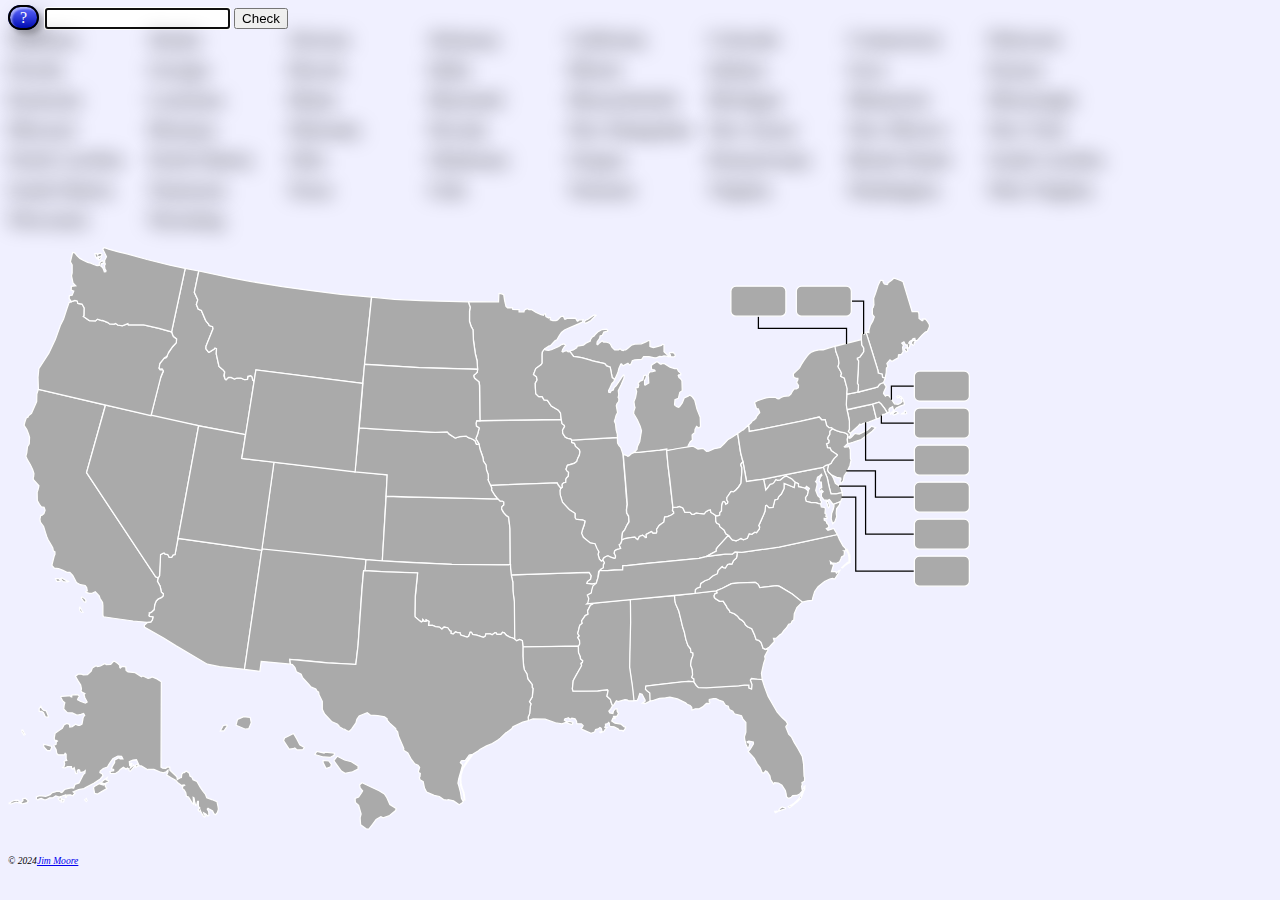
==== commit c753448a: "Fixed file name casing so resources will be found when served via github.io" ====
--- a/NameTheUnitedStates.html
+++ b/NameTheUnitedStates.html
@@ -100,7 +100,7 @@
 
 <script src="NameTheUnitedStates.js"></script>
 <script src="StateObject.js"></script>
-<script src="help.js"></script>
+<script src="Help.js"></script>
 
 </head>
 <body>
--- a/Help-Styling.css
+++ b/Help-Styling.css
@@ -0,0 +1,154 @@
+.instructions-hidden {
+    display : none;
+}
+
+.get-help {
+    display          : inline;
+    color            : white;
+    background-color : rgb(71, 71, 255);
+    border-radius    : 30px;
+    border-width     : 2px;
+    border-style     : solid;
+    border-color     : black;
+    width            : fit-content;
+    padding          : 0px 6px;
+    font-size        : 1em;
+    padding          : 2px 10px;
+    margin-right     : 2px;
+    cursor           : pointer;
+    box-shadow       : inset 2px 2px 2px 0px rgba(255,255,255,.5), 
+        7px 7px 20px 0px rgba(0,0,0,.2), 
+        4px 4px 5px 0px rgba(0,0,0,.2);
+    background       : linear-gradient(0deg, rgb(1, 14, 190) 
+        0%,rgb(97, 107, 252) 100%);
+}
+
+.instruction-popup {
+    width     : min(80%, 660px);
+    position  : absolute;
+    top       : 50%;
+    left      : 50%;
+    transform : translate(-50%, -50%);
+    z-index   : 2;
+}
+
+.blur-background-overlay {
+    display         : none;
+    position        : absolute;
+    width           : 100%;
+    height          : 100%;
+    backdrop-filter : blur(8px);
+    left            : 0px;
+    top             : 0px;
+    z-index         : 1;
+    content         : ' ';
+}
+
+.instruction-popup-content-container {
+    background-color : beige;
+    border-radius    : 30px;
+    border-width     : 2px;
+    border-style     : solid;
+    border-color     : black;
+    padding          : 10px 20px 10px 20px;
+}
+
+.popup-close-x {
+    position    : absolute;
+    color       : rgb(94, 94, 94);
+    top         : 16px;
+    right       : 16px;
+    font-weight : bolder;
+}
+
+.popup-close-x:hover{
+    color  : red;
+    cursor : pointer;
+}
+
+.game-title {
+    font-size : 2em;
+}
+
+.game-description {
+    margin-bottom : 1em;
+}
+
+.instructions-list-title {
+    font-size : 2em;
+}
+
+.instructions-unordered-list-container {
+    margin : 10px 0px;
+}
+
+.instructions-unordered-list {
+    padding-inline-start : 14px;
+}
+
+.instructions-unordered-list-item {
+    margin : 4px;
+}
+
+.instructions-game-variations-title {
+    font-size : 2em;
+}
+
+.game-variation-ordered-list-container {
+    display               : grid;
+    grid-template-columns : auto 1fr;
+}
+
+.instructions-game-variations-description {
+    margin-bottom : 6px;
+}
+
+.instructions-game-variations-button-description {
+    margin-left : 4px;
+}
+
+.instructions-quiz-type-button-description {
+    margin : 0px 0px 6px 4px;
+}
+
+.button-skill-level {
+    display       : inline-block;
+    position      : relative;
+    background    : transparent;
+    color         : white;
+    border-radius : 4px;
+    padding       : 2px 10px;
+    margin-right  : 2px;
+    cursor        : pointer;
+    box-shadow    : inset 2px 2px 2px 0px rgba(255,255,255,.5), 
+        7px 7px 20px 0px rgba(0,0,0,.2), 
+        4px 4px 5px 0px rgba(0,0,0,.2);
+    background    : linear-gradient(0deg, rgb(0, 10, 138)
+        0%,rgb(20, 32, 200) 100%);
+    border        : none;
+    width: 100%;
+}
+
+.button-quiz-mode {
+    display       : inline-block;
+    position      : relative;
+    background    : transparent;
+    color         : white;
+    border-radius : 4px;
+    padding       : 2px 10px;
+    margin-top    : 2p;
+    margin-right  : 2px;
+    cursor        : pointer;
+    box-shadow    : inset 2px 2px 2px 0px rgba(255,255,255,.5), 
+        7px 7px 20px 0px rgba(0,0,0,.2), 
+        4px 4px 5px 0px rgba(0,0,0,.2);
+    background    : linear-gradient(0deg, rgb(0, 10, 138)
+        0%,rgb(20, 32, 200) 100%);
+    border        : none;
+    width: 100%;
+}
+
+.cheat-penalty-text {
+    font-weight : bolder;
+}
+
